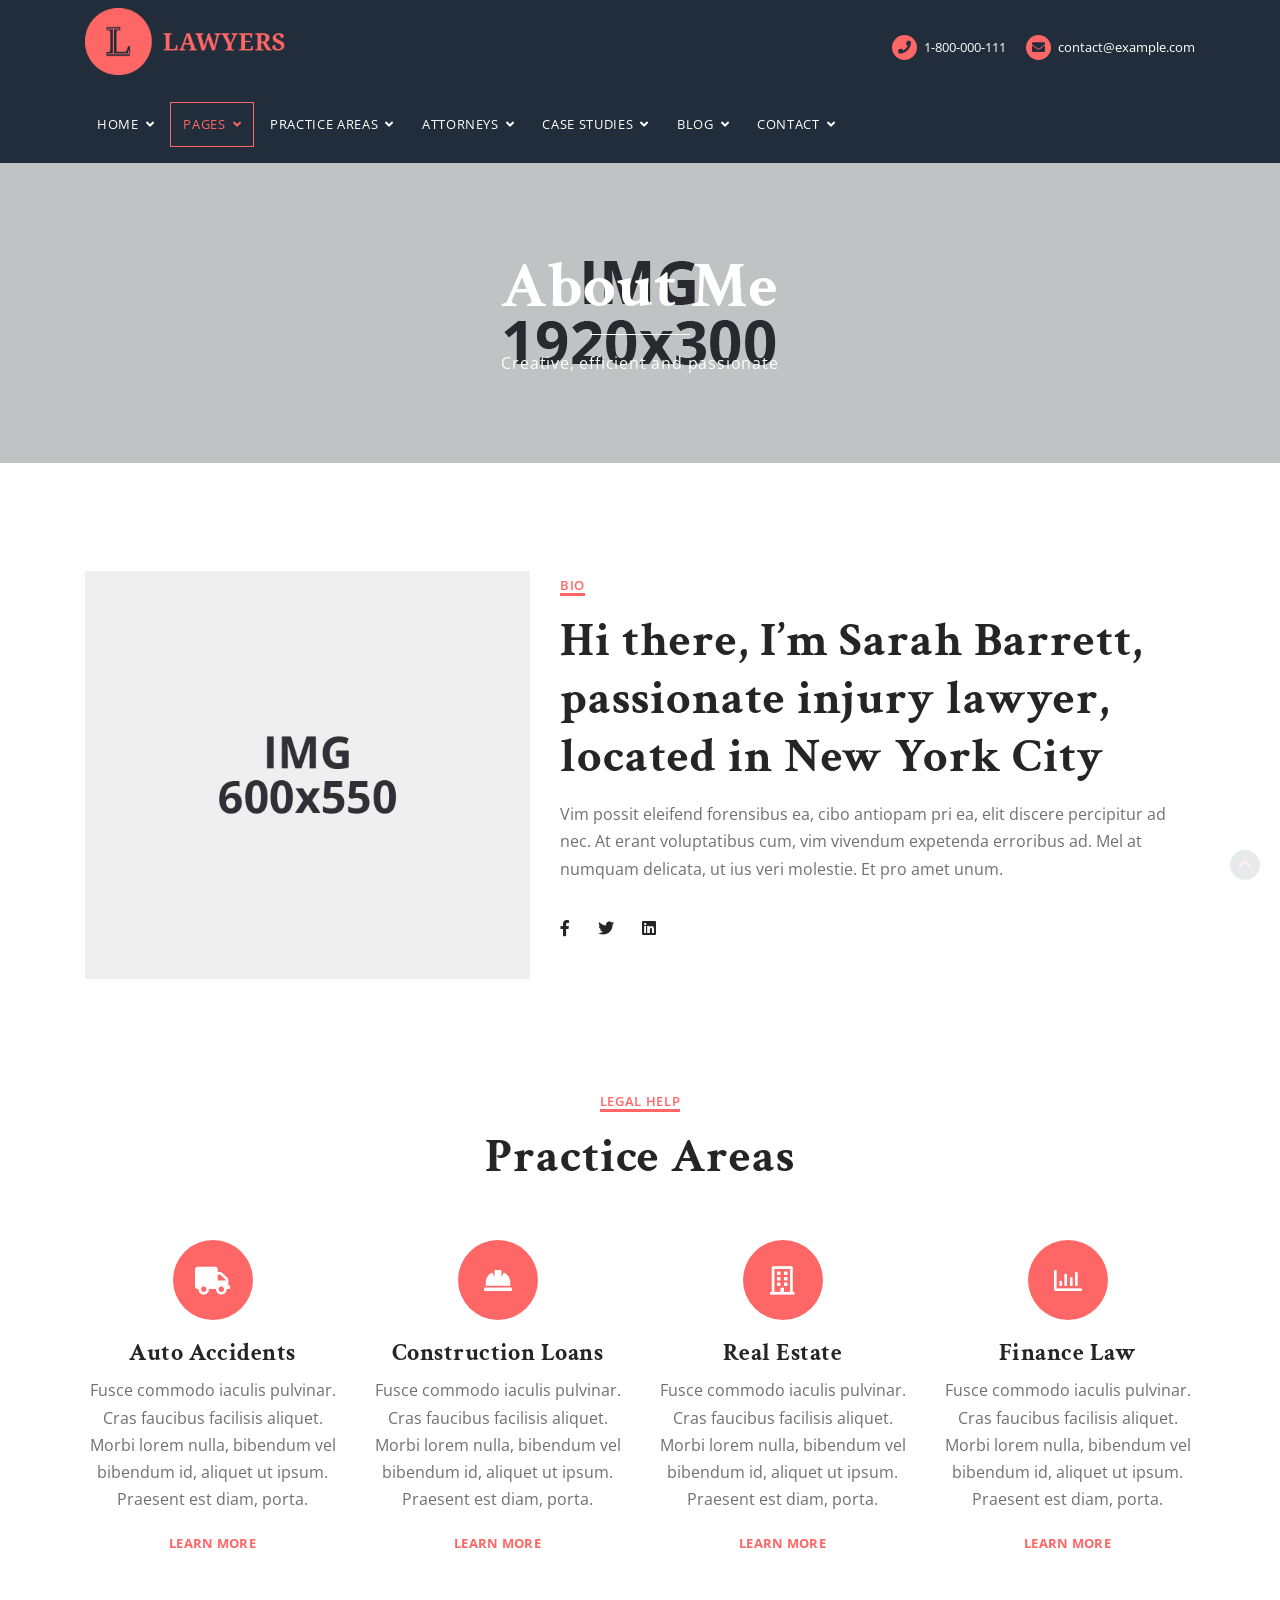
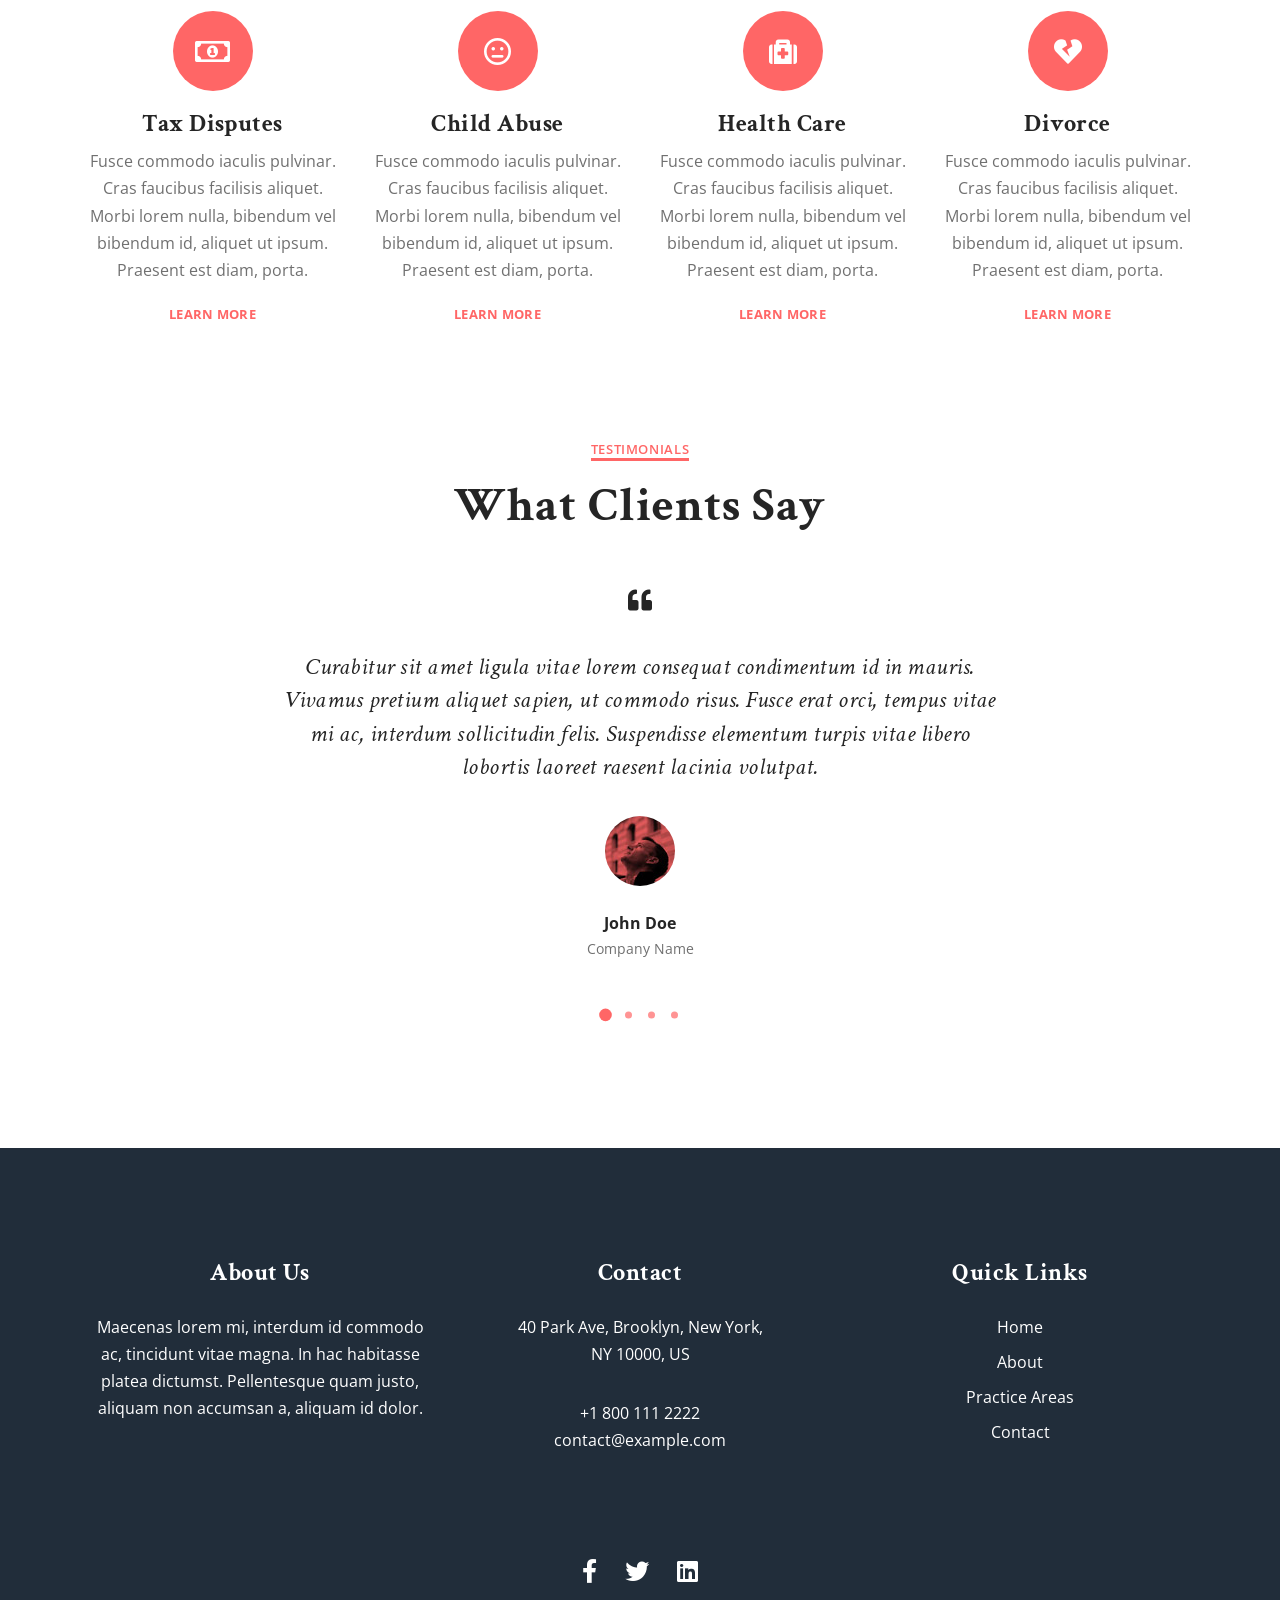
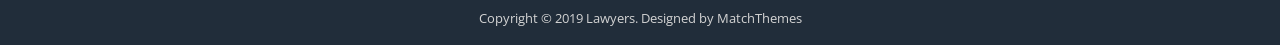
==== about-me.html @ a46d004a "first commit" ====
<!DOCTYPE html>
<html lang="en-US">
	<head>
		
		<meta charset="utf-8">
		<title>About Me - Lawyers Attorneys Business HTML Template</title>
		<meta name="viewport" content="width=device-width, initial-scale=1.0">
		<meta name="robots" content="noodp"/>
		<link href='https://fonts.googleapis.com/css?family=Open+Sans:400,400i,600,700,700i%7CCrimson+Text:400,400i,700,700i' rel='stylesheet' type='text/css'>
		<!-- Bootstrap CSS -->
		<link rel='stylesheet' id='bootstrap-css'  href='css/bootstrap/css/bootstrap.css' type='text/css' media='all' />
		<!-- Font Awesome Icons CSS -->
		<link rel='stylesheet' id='font-awesome'  href='css/fontawesome/css/all.min.css' type='text/css' media='all' />
		<!-- Owl Carousel -->
		<link rel='stylesheet' id='owl-carousel'  href='js/owl-carousel/owl.carousel.css' type='text/css' media='all' />
		<!-- Main CSS File -->
		<link rel='stylesheet' id='lawyers-style-css'  href='style.css' type='text/css' media='all' />
		<!-- favicons -->
		<link rel="icon" href="images/icons/favicon-32x32.png" sizes="32x32" />
		<link rel="icon" href="images/icons/favicon-192x192.png" sizes="192x192" />
		<link rel="apple-touch-icon-precomposed" href="images/icons/favicon-180x180.png" />
	</head>
	<body>
		<div class="menu-mask"></div>
		<!-- MOBILE MENU HOLDER -->
		<div class="mobile-menu-holder">
			<div class="modal-menu-container">
				<div class="exit-mobile"> <span class="icon-bar1"></span> <span class="icon-bar2"></span></div>
				<ul class="menu-mobile">
					<li class="menu-item menu-item-has-children">
						<a href="index.html" >Home</a>
						<ul class="sub-menu">
							<li class="menu-item"><a href="index.html" >Home 1</a></li>
							<li class="menu-item"><a href="home-2.html">Home 2</a></li>
							<li class="menu-item"><a href="home-3.html">Home 3</a></li>
							<li class="menu-item"><a href="home-4.html">Home 4</a></li>
							<li class="menu-item"><a href="home-video.html">Home Video</a></li>
							<li class="menu-item"><a href="top-header-2.html">Top Header 2</a></li>
							<li class="menu-item"><a href="top-header-3.html">Top Header 3</a></li>
						</ul>
					</li>
					<li class="menu-item menu-item-has-children current-menu-item">
						<a href="#">Pages</a>
						<ul class="sub-menu">
							<li class="menu-item current-menu-item"><a href="about-me.html">About Me</a></li>
							<li class="menu-item"><a href="about-us.html">About Us</a></li>
							<li class="menu-item"><a href="about-us-2.html">About Us 2</a></li>
							<li class="menu-item"><a href="pricing.html">Pricing</a></li>
							<li class="menu-item"><a href="gallery-1.html">Gallery</a></li>
							<li class="menu-item"><a href="faq.html">FAQ</a></li>
							<li class="menu-item"><a href="testimonials.html">Testimonials</a></li>
						</ul>
					</li>
					<li class="menu-item menu-item-has-children">
						<a href="practice-areas.html">Practice Areas</a>
						<ul class="sub-menu">
							<li class="menu-item menu-item-has-children">
								<a href="practice-areas.html">Practice v1</a>
								<ul class="sub-menu">
									<li class="menu-item"><a href="practice-areas-2-cols.html">Practice v1 2 Cols</a></li>
									<li class="menu-item"><a href="practice-areas-3-cols.html">Practice v1 3 Cols</a></li>
									<li class="menu-item"><a href="practice-areas.html">Practice v1 4 Cols</a></li>
								</ul>
							</li>
							<li class="menu-item menu-item-has-children">
								<a href="practice-areas-v2-3-cols.html">Practice v2</a>
								<ul class="sub-menu">
									<li class="menu-item"><a href="practice-areas-v2-3-cols.html">Practice v2 3 Cols</a></li>
									<li class="menu-item"><a href="practice-areas-v2-4-cols.html">Practice v2 4 Cols</a></li>
								</ul>
							</li>
							<li class="menu-item menu-item-has-children">
								<a href="practice-image-3-cols.html">Practice Image</a>
								<ul class="sub-menu">
									<li class="menu-item"><a href="practice-image-3-cols.html">Practice Image 3 Cols</a></li>
									<li class="menu-item"><a href="practice-image-4-cols.html">Practice Image 4 Cols</a></li>
								</ul>
							</li>
							<li class="menu-item"><a href="practice-single-page.html">Single Practice</a></li>
						</ul>
					</li>
					<li class="menu-item menu-item-has-children">
						<a href="attorneys.html">Attorneys</a>
						<ul class="sub-menu">
							<li class="menu-item"><a href="attorneys-2-cols.html">Attorneys 2 Cols</a></li>
							<li class="menu-item"><a href="attorneys.html">Attorneys 3 Cols</a></li>
							<li class="menu-item"><a href="attorneys-4-cols.html">Attorneys 4 Cols</a></li>
							<li class="menu-item"><a href="attorneys-single-page.html">Single Attorney</a></li>
						</ul>
					</li>
					<li class="menu-item menu-item-has-children">
						<a href="case-studies.html">Case Studies</a>
						<ul class="sub-menu">
							<li class="menu-item"><a href="case-studies-2-cols.html">Case Studies 2 Cols</a></li>
							<li class="menu-item"><a href="case-studies-3-cols.html">Case Studies 3 Cols</a></li>
							<li class="menu-item"><a href="case-studies.html">Case Studies 4 Cols</a></li>
							<li class="menu-item"><a href="cases-single-page.html">Single Case</a></li>
						</ul>
					</li>
					<li class="menu-item menu-item-has-children">
						<a href="blog.html">Blog</a>
						<ul class="sub-menu">
							<li class="menu-item"><a href="blog-list.html">Blog List</a></li>
							<li class="menu-item"><a href="blog-classic.html">Blog Classic</a></li>
							<li class="menu-item"><a href="blog.html">Blog Grid 2 Cols</a></li>
							<li class="menu-item"><a href="blog-grid-3-cols.html">Blog Grid 3 Cols</a></li>
							<li class="menu-item"><a href="blog-full-width.html">Blog Full Width</a></li>
							<li class="menu-item"><a href="blog-single-post.html">Blog Single Post</a></li>
						</ul>
					</li>
					<li class="menu-item menu-item-has-children">
						<a href="contact.html">Contact</a>
						<ul class="sub-menu">
							<li class="menu-item"><a href="contact.html">Contact 1</a></li>
							<li class="menu-item"><a href="contact-2.html">Contact 2</a></li>
							<li class="menu-item"><a href="contact-3.html">Contact 3</a></li>
						</ul>
					</li>
				</ul>
			</div>
			<div class="menu-contact">
				<ul>
					<li><i class="fa fa-map-marker"></i><span>40 Park Ave, Brooklyn, New York</span></li>
					<li><i class="fa fa-mobile"></i><span>1-800-111-2222</span></li>
					<li><i class="fa fa-envelope"></i><span>contact@example.com</span></li>
				</ul>
				<ul class="social-media">
					<li><a class="social-facebook" href="#" target="_blank"><i class="fab fa-facebook-f"></i></a></li>
					<li><a class="social-twitter" href="#" target="_blank"><i class="fab fa-twitter"></i></a></li>
					<li><a class="social-linkedin" href="#" target="_blank"><i class="fab fa-linkedin"></i></a></li>
				</ul>
			</div>
		</div>
		<!-- /MOBILE MENU HOLDER -->
		<!-- HEADER -->
		<header id="header-bar" class="header-1">
			<div class="container">
				<div class="header-wrap header-wrap1">
					<div class="logo logo-1"><a href="index.html"><img class="img-fluid" src="images/logo.png" alt="Lawyers"></a></div>
					<div class="header-contact">
						<div class="header-info"><span class="info-circle"><i class="fa fa-phone"></i></span> 1-800-000-111</div>
						<div class="header-info"><span class="info-circle"><i class="fa fa-envelope"></i></span> contact@example.com</div>
					</div>
					<div class="nav-button-holder"> <button type="button" class="nav-button"> <span class="icon-bar"></span> </button></div>
				</div>
				<div class="nav-holder nav-holder-1">
					<ul class="menu-nav  menu-nav-1">
						<li class="menu-item menu-item-has-children">
							<a href="index.html" >Home</a>
							<ul class="sub-menu">
								<li class="menu-item"><a href="index.html" >Home 1</a></li>
								<li class="menu-item"><a href="home-2.html">Home 2</a></li>
								<li class="menu-item"><a href="home-3.html">Home 3</a></li>
								<li class="menu-item"><a href="home-4.html">Home 4</a></li>
								<li class="menu-item"><a href="home-video.html">Home Video</a></li>
								<li class="menu-item"><a href="top-header-2.html">Top Header 2</a></li>
								<li class="menu-item"><a href="top-header-3.html">Top Header 3</a></li>
							</ul>
						</li>
						<li class="menu-item menu-item-has-children current-menu-item">
							<a href="#">Pages</a>
							<ul class="sub-menu">
								<li class="menu-item current-menu-item"><a href="about-me.html">About Me</a></li>
								<li class="menu-item"><a href="about-us.html">About Us</a></li>
								<li class="menu-item"><a href="about-us-2.html">About Us 2</a></li>
								<li class="menu-item"><a href="pricing.html">Pricing</a></li>
								<li class="menu-item"><a href="gallery-1.html">Gallery</a></li>
								<li class="menu-item"><a href="faq.html">FAQ</a></li>
								<li class="menu-item"><a href="testimonials.html">Testimonials</a></li>
							</ul>
						</li>
						<li class="menu-item menu-item-has-children">
							<a href="practice-areas.html">Practice Areas</a>
							<ul class="sub-menu">
								<li class="menu-item menu-item-has-children">
									<a href="practice-areas.html">Practice v1</a>
									<ul class="sub-menu">
										<li class="menu-item"><a href="practice-areas-2-cols.html">Practice v1 2 Cols</a></li>
										<li class="menu-item"><a href="practice-areas-3-cols.html">Practice v1 3 Cols</a></li>
										<li class="menu-item"><a href="practice-areas.html">Practice v1 4 Cols</a></li>
									</ul>
								</li>
								<li class="menu-item menu-item-has-children">
									<a href="practice-areas-v2-3-cols.html">Practice v2</a>
									<ul class="sub-menu">
										<li class="menu-item"><a href="practice-areas-v2-3-cols.html">Practice v2 3 Cols</a></li>
										<li class="menu-item"><a href="practice-areas-v2-4-cols.html">Practice v2 4 Cols</a></li>
									</ul>
								</li>
								<li class="menu-item menu-item-has-children">
									<a href="practice-image-3-cols.html">Practice Image</a>
									<ul class="sub-menu">
										<li class="menu-item"><a href="practice-image-3-cols.html">Practice Image 3 Cols</a></li>
										<li class="menu-item"><a href="practice-image-4-cols.html">Practice Image 4 Cols</a></li>
									</ul>
								</li>
								<li class="menu-item"><a href="practice-single-page.html">Single Practice</a></li>
							</ul>
						</li>
						<li class="menu-item menu-item-has-children">
							<a href="attorneys.html">Attorneys</a>
							<ul class="sub-menu">
								<li class="menu-item"><a href="attorneys-2-cols.html">Attorneys 2 Cols</a></li>
								<li class="menu-item"><a href="attorneys.html">Attorneys 3 Cols</a></li>
								<li class="menu-item"><a href="attorneys-4-cols.html">Attorneys 4 Cols</a></li>
								<li class="menu-item"><a href="attorneys-single-page.html">Single Attorney</a></li>
							</ul>
						</li>
						<li class="menu-item menu-item-has-children">
							<a href="case-studies.html">Case Studies</a>
							<ul class="sub-menu">
								<li class="menu-item"><a href="case-studies-2-cols.html">Case Studies 2 Cols</a></li>
								<li class="menu-item"><a href="case-studies-3-cols.html">Case Studies 3 Cols</a></li>
								<li class="menu-item"><a href="case-studies.html">Case Studies 4 Cols</a></li>
								<li class="menu-item"><a href="cases-single-page.html">Single Case</a></li>
							</ul>
						</li>
						<li class="menu-item menu-item-has-children">
							<a href="blog.html">Blog</a>
							<ul class="sub-menu">
								<li class="menu-item"><a href="blog-list.html">Blog List</a></li>
								<li class="menu-item"><a href="blog-classic.html">Blog Classic</a></li>
								<li class="menu-item"><a href="blog.html">Blog Grid 2 Cols</a></li>
								<li class="menu-item"><a href="blog-grid-3-cols.html">Blog Grid 3 Cols</a></li>
								<li class="menu-item"><a href="blog-full-width.html">Blog Full Width</a></li>
								<li class="menu-item"><a href="blog-single-post.html">Blog Single Post</a></li>
							</ul>
						</li>
						<li class="menu-item menu-item-has-children">
							<a href="contact.html">Contact</a>
							<ul class="sub-menu">
								<li class="menu-item"><a href="contact.html">Contact 1</a></li>
								<li class="menu-item"><a href="contact-2.html">Contact 2</a></li>
								<li class="menu-item"><a href="contact-3.html">Contact 3</a></li>
							</ul>
						</li>
					</ul>
				</div>
			</div>
		</header>
		<!-- /HEADER -->
		<!-- TOP IMAGE -->
			<div class="page-head " style="background-image:url('images/top-bkgs/about.jpg');"><div class="inner-desc"><div class="container"><h1 class="page-title">About Me</h1> <span class="post-subtitle page-subtitle"> Creative, efficient and passionate</span></div></div></div>
		<!-- /TOP IMAGE -->
		<!-- PAGE CONTENT -->
		<div class="page-holder custom-page-template page-full fullscreen-page clearfix">
			<!-- SECTION 1-->
		<section class="section-holder">
			<div class="container">
				<div class="row">
					<div class="col-lg-5 margin-bm54">
						<img class="img-fluid" src="images/team/team-4.jpg" alt="">
					</div>
					<div class="col-lg-7">
						<span class="heading-subtitle">Bio</span>
						<h2 class="section-heading-title margin-b16">Hi there, I’m Sarah Barrett, passionate injury lawyer, located in New York City</h2>
						<p>Vim possit eleifend forensibus ea, cibo antiopam pri ea, elit discere percipitur ad nec. At erant voluptatibus cum, vim vivendum expetenda erroribus ad. Mel at numquam delicata, ut ius veri molestie. Et pro amet unum.</p>
						
						<ul class="about-social">
						<li><a class="social-facebook" href="#" target="_blank"><i class="fab fa-facebook-f"></i></a></li>
						<li><a class="social-twitter" href="#" target="_blank"><i class="fab fa-twitter"></i></a></li>
						<li><a class="social-linkedin" href="#" target="_blank"><i class="fab fa-linkedin"></i></a></li>
					</ul>
						
					</div>
				</div>
				<!-- /row -->
			</div>
			<!-- /container -->	
		</section>
		<!-- /SECTION 1-->	
		
		<!-- SECTION 2-->
		<section class="section-holder">
			<div class="container">
				<div class="row">
					<div class="col-lg-8 offset-lg-2 alignc">
						<span class="heading-subtitle">Legal Help</span>
						<h2 class="section-heading-title">Practice Areas</h2>
					</div>
				</div>
				<!-- /row -->
				<div class="row practice-items-holder-v2">
					<div class="col-lg-3 col-md-6">
						<div class="practice-item-v2">
							<a href="practice-single-page.html">
								<div class="practice-circle"><i class="fas fa-truck"></i></div>
							</a>
							<h5 class="practice-title-v2"><a href="practice-single-page.html">Auto Accidents</a></h5>
							<div class="practice-excerpt">Fusce commodo iaculis pulvinar. Cras faucibus facilisis aliquet. Morbi lorem nulla, bibendum vel bibendum id, aliquet ut ipsum. Praesent est diam, porta.</div>
							<a class="read-more" href="practice-single-page.html">Learn More</a>
						</div>
					</div>
					<div class="col-lg-3 col-md-6">
						<div class="practice-item-v2">
							<a href="practice-single-page.html">
								<div class="practice-circle"><i class="fas fa-hard-hat"></i></div>
							</a>
							<h5 class="practice-title-v2"><a href="practice-single-page.html">Construction Loans</a></h5>
							<div class="practice-excerpt">Fusce commodo iaculis pulvinar. Cras faucibus facilisis aliquet. Morbi lorem nulla, bibendum vel bibendum id, aliquet ut ipsum. Praesent est diam, porta.</div>
							<a class="read-more" href="practice-single-page.html">Learn More</a>
						</div>
					</div>
					<div class="col-lg-3 col-md-6">
						<div class="practice-item-v2">
							<a href="practice-single-page.html">
								<div class="practice-circle"><i class="far fa-building"></i></div>
							</a>
							<h5 class="practice-title-v2"><a href="practice-single-page.html">Real Estate</a></h5>
							<div class="practice-excerpt">Fusce commodo iaculis pulvinar. Cras faucibus facilisis aliquet. Morbi lorem nulla, bibendum vel bibendum id, aliquet ut ipsum. Praesent est diam, porta.</div>
							<a class="read-more" href="practice-single-page.html">Learn More</a>
						</div>
					</div>
					<div class="col-lg-3 col-md-6">
						<div class="practice-item-v2">
							<a href="practice-single-page.html">
								<div class="practice-circle"><i class="far fa-chart-bar"></i></div>
							</a>
							<h5 class="practice-title-v2"><a href="practice-single-page.html">Finance Law</a></h5>
							<div class="practice-excerpt">Fusce commodo iaculis pulvinar. Cras faucibus facilisis aliquet. Morbi lorem nulla, bibendum vel bibendum id, aliquet ut ipsum. Praesent est diam, porta.</div>
							<a class="read-more" href="practice-single-page.html">Learn More</a>
						</div>
					</div>
					<div class="col-lg-3 col-md-6">
						<div class="practice-item-v2">
							<a href="practice-single-page.html">
								<div class="practice-circle"><i class="far fa-money-bill-alt"></i></div>
							</a>
							<h5 class="practice-title-v2"><a href="practice-single-page.html">Tax Disputes</a></h5>
							<div class="practice-excerpt">Fusce commodo iaculis pulvinar. Cras faucibus facilisis aliquet. Morbi lorem nulla, bibendum vel bibendum id, aliquet ut ipsum. Praesent est diam, porta.</div>
							<a class="read-more" href="practice-single-page.html">Learn More</a>
						</div>
					</div>
					<div class="col-lg-3 col-md-6">
						<div class="practice-item-v2">
							<a href="practice-single-page.html">
								<div class="practice-circle"><i class="far fa-meh"></i></div>
							</a>
							<h5 class="practice-title-v2"><a href="practice-single-page.html">Child Abuse</a></h5>
							<div class="practice-excerpt">Fusce commodo iaculis pulvinar. Cras faucibus facilisis aliquet. Morbi lorem nulla, bibendum vel bibendum id, aliquet ut ipsum. Praesent est diam, porta.</div>
							<a class="read-more" href="practice-single-page.html">Learn More</a>
						</div>
					</div>
					<div class="col-lg-3 col-md-6">
						<div class="practice-item-v2">
							<a href="practice-single-page.html">
								<div class="practice-circle"><i class="fas fa-medkit"></i></div>
							</a>
							<h5 class="practice-title-v2"><a href="practice-single-page.html">Health Care</a></h5>
							<div class="practice-excerpt">Fusce commodo iaculis pulvinar. Cras faucibus facilisis aliquet. Morbi lorem nulla, bibendum vel bibendum id, aliquet ut ipsum. Praesent est diam, porta.</div>
							<a class="read-more" href="practice-single-page.html">Learn More</a>
						</div>
					</div>
					<div class="col-lg-3 col-md-6">
						<div class="practice-item-v2">
							<a href="practice-single-page.html">
								<div class="practice-circle"><i class="fas fa-heart-broken"></i></div>
							</a>
							<h5 class="practice-title-v2"><a href="practice-single-page.html">Divorce</a></h5>
							<div class="practice-excerpt">Fusce commodo iaculis pulvinar. Cras faucibus facilisis aliquet. Morbi lorem nulla, bibendum vel bibendum id, aliquet ut ipsum. Praesent est diam, porta.</div>
							<a class="read-more" href="practice-single-page.html">Learn More</a>
						</div>
					</div>
					
				</div>
				<!-- /row -->
			</div>
			<!-- /container -->	
		</section>
		<!-- /SECTION 2-->
		
		<!-- SECTION 3-->
		<section class="section-holder">
			<div class="container">
				<div class="row">
					<div class="col-lg-8 offset-lg-2 alignc">
						<span class="heading-subtitle">Testimonials</span>
						<h2 class="section-heading-title">What Clients Say</h2>
					</div>
				</div>
				<!-- /row -->
				
				<div class="row">
					<div class="col-lg-8 offset-lg-2">
						<div class="testimonials-container">
							<div class="owl-carousel owl-theme testimonials-slider">
								<div class="testimonial-item">
									<div class="testimonial-desc">
										<i class="fas fa-quote-left"></i>
										<h5>Curabitur sit amet ligula vitae lorem consequat condimentum id in mauris. Vivamus pretium aliquet sapien, ut commodo risus. Fusce erat orci, tempus vitae mi ac, interdum sollicitudin felis. Suspendisse elementum turpis vitae libero lobortis laoreet raesent lacinia volutpat.</h5>
									</div>
									<div class="testimonial-client"> <img src="images/testimonials/client-1.jpg" alt=""></div>
									<div class="client-name">John Doe</div>
									<div class="client-company">Company Name</div>
								</div>
								<div class="testimonial-item">
									<div class="testimonial-desc">
										<i class="fas fa-quote-left"></i>
										<h5>Sed sodales, odio eget adipiscing mattis, sapien purus dapibus felis, sit amet mollis velit dolor eu lorem. Vivamus condimentum nunc a quam lobortis tempus. Integer porttitor, elit vestibulum facilisis accumsan, tortor nisl volutpat sem, ac laoreet ligula metus ut felis.</h5>
									</div>
									<div class="testimonial-client"> <img src="images/testimonials/client-2.jpg" alt=""></div>
									<div class="client-name">Giulia Doe</div>
									<div class="client-company">Company Name</div>
								</div>
								<div class="testimonial-item">
									<div class="testimonial-desc">
										<i class="fas fa-quote-left"></i>
										<h5>Cras eu nibh non dui mattis pretium id vitae erat. Quisque justo nisi, malesuada eget lorem ac, posuere dictum justo. Vestibulum vitae scelerisque ante. Duis at mi vel odio fermentum accumsan at nec massa. Donec id velit porta, mattis lorem vitae, convallis nunc.</h5>
									</div>
									<div class="testimonial-client"> <img src="images/testimonials/client-3.jpg" alt=""></div>
									<div class="client-name">Paul Doe</div>
									<div class="client-company">Company Name</div>
								</div>
								<div class="testimonial-item">
									<div class="testimonial-desc">
										<i class="fas fa-quote-left"></i>
										<h5>Proin at venenatis dui. Morbi posuere ullamcorper libero in posuere. Proin quis est consectetur, varius diam ut, fringilla orci. Nunc ac lacus id ligula egestas ultricies nec id odio. Maecenas lectus mauris, ultricies ac aliquet at, fermentum eget leo.</h5>
									</div>
									<div class="testimonial-client"> <img src="images/testimonials/client-4.jpg" alt=""></div>
									<div class="client-name">Mary Doe</div>
									<div class="client-company">Company Name</div>
								</div>
							</div>
						</div>
						<!-- /testimonials-container -->
					</div>
				</div>
			</div>
			<!-- /container -->
		</section>
		<!-- /SECTION 3-->
		</div>
		<!-- /PAGE CONTENT -->
		<!-- FOOTER -->
		<footer id="footer-var2">
			<div id="footer-content">
				<div class="container">
					<div class="row">
						<div class="col-lg-4">
							<div class="foo-block">
								<h5 class="widgettitle">About Us</h5>
								<div class="textwidget">
									<div class="textwidget">
										<p>Maecenas lorem mi, interdum id commodo ac, tincidunt vitae magna. In hac habitasse platea dictumst. Pellentesque quam justo, aliquam non accumsan a, aliquam id dolor.</p>
									</div>
								</div>
							</div>
						</div>
						<div class="col-lg-4">
							<div class="foo-block">
								<h5 class="widgettitle">Contact</h5>
								<div class="textwidget">
									<div class="textwidget">
										<p>40 Park Ave, Brooklyn, New York,<br> NY 10000, US</p>
										<p>+1 800 111 2222<br> contact@example.com</p>
									</div>
								</div>
							</div>
						</div>
						<div class="col-lg-4">
							<div class="foo-block">
								<h5 class="widgettitle">Quick Links</h5>
								<div class="textwidget custom-html-widget">
									<ul>
										<li> <a href="#">Home</a></li>
										<li><a href="#">About</a></li>
										<li><a href="#">Practice Areas</a></li>
										<li><a href="#">Contact</a></li>
									</ul>
								</div>
							</div>
						</div>
					</div>
					<ul class="footer-social alignc">
						<li><a class="social-facebook" href="#" target="_blank"><i class="fab fa-facebook-f"></i></a></li>
						<li><a class="social-twitter" href="#" target="_blank"><i class="fab fa-twitter"></i></a></li>
						<li><a class="social-linkedin" href="#" target="_blank"><i class="fab fa-linkedin"></i></a></li>
					</ul>
					<div class="foo-copyright alignc">Copyright &copy; 2019 Lawyers. Designed by MatchThemes</div>
				</div>
			</div>
		</footer>
		<!-- /FOOTER -->
		<div class="scrollup"> <a class="scrolltop" href="#"> <i class="fa fa-chevron-up"></i> </a></div>
		<!-- JS --> 
		<script src='js/jquery.js'></script>
		<script src='js/jquery-migrate.min.js'></script>
		<script src='css/bootstrap/js/popper.js'></script>
		<script src='css/bootstrap/js/bootstrap.js'></script>
		<script src='js/easing.js'></script>
		<script src='js/fitvids.js'></script>
		<script src='js/owl-carousel/owl.carousel.js'></script>
		<script src='js/isotope.js'></script>
		<script src='js/jquery.magnific-popup.min.js'></script>
		<!-- MAIN JS -->
		<script src='js/init.js'></script>
		<!-- CONTAT FORM JS -->
		<script src='js/jquery.form.min.js'></script>
		<script src='js/contactform.js'></script>
	</body>
</html>
---- style.css ----
/*
Template: Lawyers
Version: 3.0.0
Author https://matchthemes.com
*/


/*************************************
1. MAIN STYLE
1.1 COLORS
2. HEADER
3. PAGES
3.1 HOME
3.2 ABOUT
3.3 LAWYERS
3.4 CASE RESULTS
3.5 BLOG
3.6 CONTACT
3.7 GALLERY
3.8 OTHER
4. FOOTER
************************************/


/*************************************
1. MAIN STYLE
************************************/


/* RESET STYLES */

*,
html,
body,
div,
dl,
dt,
dd,
ul,
ol,
li,
h1,
h2,
h3,
h4,
h5,
h6,
pre,
form,
label,
fieldset,
input,
p,
blockquote,
th,
td {
	margin: 0;
	padding: 0;
}

table {
	border-collapse: collapse;
	border-spacing: 0;
}

fieldset,
img {
	border: 0;
}

address,
caption,
cite,
code,
dfn,
em,
strong,
th,
var {
	font-style: normal;
	font-weight: normal
}

caption,
th {
	text-align: left
}

h1,
h2,
h3,
h4,
h5,
h6 {
	font-weight: normal;
}

q:before,
q:after {
	content: '';
}

strong {
	font-weight: bold;
}

em {
	font-style: italic;
}

.italic {
	font-style: italic;
}

.no-margin {
	margin: 0px !important;
}

.no-bottom {
	margin-bottom: 0px;
}

.no-padding {
	padding: 0px;
}


a:active,
a:focus {
	outline: none;
	text-decoration: none;
}

a,
.pcolor {
	text-decoration: none;
	color: #ff6666;
}

a:hover {
	text-decoration: underline;
}

.wp-caption {
	max-width: 100%;
	margin-bottom: 24px;
}

.sticky {
	position: relative;
}

.wp-caption-text,
.gallery-caption {
	color: #999999;
	font-size: 12px;
	text-align: center;
	margin-top: 24px;
	font-style: italic;
	font-weight: 300;
}

.gallery-columns-6 .gallery-caption,
.gallery-columns-7 .gallery-caption,
.gallery-columns-8 .gallery-caption,
.gallery-columns-9 .gallery-caption {
	display: none;
}

.bypostauthor .comment-body {
	margin-bottom: 48px;
}

.screen-reader-text {
	clip: rect(1px, 1px, 1px, 1px);
	height: 1px;
	overflow: hidden;
	position: absolute !important;
	width: 1px;
	word-wrap: normal !important;
}

.screen-reader-text:hover,
.screen-reader-text:active,
.screen-reader-text:focus {
	display: block;
	top: 5px;
	left: 5px;
	width: auto;
	height: auto;
	padding: 1em 1.5em;
	font-size: 0.8em;
	line-height: normal;
	color: #21759b;
	background-color: #f1f1f1;
	border-radius: 3px;
	box-shadow: 0 0 2px 2px rgba(0, 0, 0, 0.6);
	clip: auto !important;
	text-decoration: none;
	z-index: 100000;
	/* Above WP toolbar */
}

.alignright {
	float: right;
	margin: 3px 0 0 10px;
}

.alignleft {
	float: left;
	margin: 3px 10px 0 0;
}

.aligncenter {
	text-align: center;
	margin: 24px auto;
}

hr {
	margin-top: 24px;
	margin-bottom: 24px;
	border: 0;
	border-top: 1px solid #eee;
}

pre {
	margin-bottom: 24px;
	overflow: auto;
	padding: 10px;
	white-space: pre-wrap;
}

pre,
code {
	background: #f0f0f0;
	color: #333;
	font-family: "Courier New", Courier, monospace;
	padding: 10px;
	border: none;
	border-radius: 0;
}

article,
aside,
figure,
footer,
header,
hgroup,
nav,
section {
	display: block;
}

* {
	-webkit-box-sizing: border-box;
	/* Safari/Chrome, other WebKit */
	-moz-box-sizing: border-box;
	/* Firefox, other Gecko */
	box-sizing: border-box;
	/* Opera/IE 8+ */
}

html {
	-webkit-font-smoothing: antialiased;
}

body {
	line-height: 1.7;
	-webkit-font-smoothing: antialiased;
	-webkit-text-size-adjust: 100%;
	overflow-x: hidden;
	word-break: break-word;
	font-family: Open Sans;
	font-size: 16px;
	color: #707070;
}

p {
	margin: 0 0 32px 0;
}

div p:last-child {
	margin-bottom: 0;
}

h1,
h2,
h3,
h4,
h5,
h6 {
	font-weight: 700;
	line-height: 1.4em;
	letter-spacing: 0.02em;
}

h1,
h2,
h3,
h4,
h5,
h6,
.logo,
blockquote {
	font-family: Crimson Text;
}

h1 {
	font-size: 54px;
	line-height: 1.2em;
}

h2 {
	font-size: 48px;
	line-height: 1.2em;
}

h3 {
	font-size: 36px;
}

h4 {
	font-size: 32px;
}

h5 {
	font-size: 24px;
}

h6 {
	font-size: 16px;
}

ul,
ol {
	margin: 0 0 16px 24px;
}

.post-content h1,
.post-content h2,
.post-content h3,
.post-content h4,
.post-content h5,
.post-content h6,
.elementor-text-editor h1,
.elementor-text-editor h2,
.elementor-text-editor h3,
.elementor-text-editor h4,
.elementor-text-editor h5,
.elementor-text-editor h6 {
	margin-top: 42px;
	margin-bottom: 16px;
}

.elementor-text-editor h1:first-child,
.elementor-text-editor h2:first-child,
.elementor-text-editor h3:first-child,
.elementor-text-editor h4:first-child,
.elementor-text-editor h5:first-child,
.elementor-text-editor h6:first-child {
	margin-top: 0;
}

blockquote {
	font-size: 24px;
	line-height: 1.6em;
	text-align: center;
	font-style: italic;
	position: relative;
	border: none;
	margin: 36px 0;
	padding: 0 42px;
}

blockquote:before {
	display: block;
	font-family: "Font Awesome 5 Free";
	content: "\f10d";
	line-height: 1;
	font-size: 24px;
	font-style: normal;
	font-weight: 700;
	position: absolute;
	left: 0;
	top: 0px;
}

blockquote cite {
	color: #999999;
	font-size: 12px;
	font-style: normal;
	font-weight: 300;
	text-transform: uppercase;
}

blockquote cite {
	line-height: 1;
	margin-top: 16px;
}

.list-items {
	margin: 0;
	margin-bottom: 32px;
	list-style: none;
}

.list-items li {
	margin-bottom: 5px;
}

.list-items li:last-child,
.widget_categories ul li:last-child,
.widget_archive ul li:last-child,
.widget_recent_entries ul li:last-child {
	margin-bottom: 0px;
}

.list-items li:before {
	font-family: "Font Awesome 5 Free";
	content: "\f105";
	display: inline-block;
	padding-right: 8px;
	color: #ff6666;
	font-weight: 700;
	vertical-align: middle;
}

.widget_categories ul li,
.widget_archive ul li,
.widget_recent_entries ul li,
.widget_pages li,
.widget_meta li,
.widget_nav_menu li {
	margin-bottom: 8px;
}

.dropcap {
	display: block;
	float: left;
	font-size: 48px;
	line-height: 1;
	padding: 0 10px 0 0;
	text-align: center;
}

.alignc {
	text-align: center;
}

.none {
	display: none;
}


/* tables */

table {
	border: 1px solid #e5e5e5;
	font-size: 18px;
	width: 100%;
	text-align: center;
}

table caption {
	margin-bottom: 24px;
	text-align: center;
}

table th,
table td {
	border-bottom: 1px solid #e5e5e5;
	border-right: 1px solid #e5e5e5;
	padding: 16px 0;
	text-align: center;
}

a,
.btn-white,
.practice-item,
.practice-item .practice-icon,
.circle-icon,
.circle-icon i,
#submit,
#submit-evaluation,
#submit-contact,
.page-numbers,
.scrollup i,
.gallery-mglass,
.elementor-accordion .elementor-tab-title,
.elementor-toggle .elementor-tab-title,
.practice-item-v2 .practice-circle,
.faq-title {
	-webkit-backface-visibility: hidden;
	-webkit-transition: all 0.3s ease-in-out 0s;
	-moz-transition: all 0.3s ease-in-out 0s;
	-o-transition: all 0.3s ease-in-out 0s;
	-ms-transition: all 0.3s ease-in-out 0s;
	transition: all 0.3s ease-in-out 0s;
}


/* PAGES GENERAL */

.page-head {
	display: block;
	overflow: hidden;
	position: relative;
	margin-bottom: 108px;
	width: 100%;
	height: 300px;
	color: #ffffff;
	background-position: center center;
	background-repeat: no-repeat;
	background-size: cover;
}

.page-head:before {
	content: '';
	background: rgba(14, 18, 25, 0.2);
	position: absolute;
	top: 0;
	left: 0;
	bottom: 0;
	right: 0;
}

.topnoimg.page-head:before {
	display: none;
}

.page-head .inner-desc {
	position: absolute;
	z-index: 4;
	width: 100%;
	top: 50%;
	text-align: center;
	-webkit-transform: translateY(-50%);
	-moz-transform: translateY(-50%);
	-ms-transform: translateY(-50%);
	-o-transform: translateY(-50%);
	transform: translateY(-50%);
}

.page-title {
	font-weight: 700;
	letter-spacing: 0.01em;
	position: relative;
	font-size: 64px;
	color: #ffffff;
}

.post-subtitle {
	position: relative;
	display: block;
	padding-top: 16px;
	margin-top: 8px;
	letter-spacing: 0.05em;
}

.post-subtitle:before {
	top: 0px;
	content: "";
	height: 1px;
	left: 50%;
	margin-left: -50px;
	position: absolute;
	width: 100px;
	background: #ffffff;
}

.gal-page-content {
	padding-bottom: 54px;
}


/*************************************
1.1 COLORS
************************************/

pcolor,
.pcolori .elementor-icon,
a,
a:hover,
.intro-big-italic,
.section-title,
.single-subtitle,
.practice-icon,
.circle-icon,
.view-more a:hover,
.lawyer-social li a,
.faq-title a:hover,
.active a,
.blog-title a:hover,
.articles-title a:hover,
.blog-date li i,
.blog-date li a:hover,
.blog-button a,
.widget_categories ul li a:hover,
.widget_archive ul li a:hover,
.widget_recent_entries ul li a:hover,
.widget_categories ul li:before,
.widget_archive ul li:before,
.widget_recent_entries ul li:before,
.widget_tag_cloud a:hover,
.tagcloud a:hover,
.contact-right ul li span,
#submit-evaluation,
#submit-contact,
#submit,
.footer-social li a:hover,
.page-numbers,
.scrollup i,
.social-media li a:hover,
.meta-categ a:hover,
.practice-title-v2 a:hover,
.lawyer-position,
.lawyer-title a:hover,
.heading-subtitle,
.list-items li:before {
	color: #ff6666;
}

.page-head,
.owl-theme .owl-dots .owl-dot span,
.section-title:before,
.practice-item:hover,
.circle-icon:hover,
.view-more a,
.lawyer:after,
.lawyer-social li a:hover,
.about-section:after,
.case:after,
.blog-button a:hover,
.widget_tag_cloud a,
.tagcloud a,
#submit-evaluation:hover,
#submit-contact:hover,
#submit:hover,
.page-numbers:hover,
.current-page,
.current-page:hover,
.info-circle,
.meta-categ a,
.tags-single-page a,
.practice-circle {
	background-color: #ff6666;
}

.practice-item,
.view-more a,
.lawyer-social li a,
.circle-icon,
.blog-button a,
.widget_tag_cloud a,
.tagcloud a,
#submit-evaluation,
#submit-contact,
#submit,
.page-numbers,
.page-numbers:hover,
.page-numbers:hover,
.current-page,
.current-page:hover,
.meta-categ a,
.heading-subtitle {
	border-color: #ff6666;
}

.widget_categories ul li a,
.widget_archive ul li a,
.widget_recent_entries ul li a {
	color: #707070;
}

#header-bar,
.menu-nav ul,
.scrollup i,
.mobile-menu-holder {
	background: #212D3A;
}

.header-info .fa-phone,
.header-info .fa-envelope {
	color: #212D3A;
}

h1,
h2,
h3,
h4,
h5,
h6,
blockquote,
.intro-msg,
.practice-title,
.circle-title,
.small-title,
.lawyer-title,
.testimonial-client strong,
.lawyer-bio h3,
.about-title h3,
.faq-title a,
.case-2col-title,
.case-1col-title,
.blog-title,
.practice-single-page-title,
.blog-title a,
.articles-title a,
.widgettitle,
.single-page-tags,
.comment-author cite,
.comment-author .author a:link,
#contact-form-holder label {
	color: #252525;
}

.menu-nav li a,
.menu-mobile li a {
	color: #ffffff;
}

.menu-nav li a:hover,
.menu-nav li.current-menu-item .sub-menu li a:hover,
.menu-mobile li:hover>a,
.menu-mobile li.current-menu-item>a {
	color: #ff6666;
}

.menu-nav li.current-menu-item>a,
.menu-nav>li.current-menu-ancestor>a {
	color: #ff6666;
	border: 1px solid #ff6666;
}

.menu-nav>li.current-menu-ancestor .sub-menu li.current-menu-ancestor>a,
.sub-menu li.current-menu-item>a {
	color: #ff6666;
	border: none;
}

.slider-caption {
	color: #ffffff;
}

.page-head,
.page-title {
	color: #ffffff;
}

.post-subtitle:before {
	background: #ffffff;
}

#footer-var1,
#footer-var2 {
	background: #212D3A;
	color: #ffffff;
}

.foo-block .widgettitle {
	color: #ffffff;
}

.footer-social li a {
	color: #ffffff;
}


a.btn-white {
	color: #404040;
}


/*************************************
2. HEADER
************************************/

.header-wrap,
.top-info {
	flex-wrap: nowrap;
	display: flex;
	align-items: center;
}

.header-wrap {
	padding-top: 8px;
}

#header-bar {
	color: #fff;
}

.logo {
	font-size: 54px;
	line-height: 1;
	flex: 1 1 auto;
}

.logo img {
	width: 200px;
	vertical-align: baseline;
}

.header-info {
	display: inline-block;
	font-size: 13px;
}

.header-info:first-child {
	margin-right: 16px;
}

.info-circle {
	width: 25px;
	height: 25px;
	line-height: 24px;
	text-align: center;
	border-radius: 99em;
	display: inline-block;
	margin-right: 4px;
}

.top-info {
	padding: 8px 0;
}

.top-info .header-contact {
	flex: 1 1 auto;
}


/*** menu large screens ***/

.menu-nav {
	margin: 16px 0 0 0;
	font-size: 0;
}

.menu-nav li {
	display: inline-block;
	position: relative;
	padding-bottom: 16px;
	margin-right: 4px;
}

.menu-nav li:last-child {
	margin: 0;
}

.menu-nav li a {
	padding: 10px 12px;
	font-size: 13px;
	text-transform: uppercase;
	letter-spacing: 0.05em;
	font-weight: 400;
	display: block;
}

.menu-nav li a:hover,
.menu-nav li.current-menu-item .sub-menu li a:hover {
	background: none;
	text-decoration: none;
}

.menu-nav>li.menu-item-has-children>a:after {
	content: "\f107";
	display: inline-block;
	font-family: "Font Awesome 5 Free";
	margin-left: 7px;
	margin-right: 0;
	font-weight: 700;
}

.sub-menu li.current-menu-item {
	padding-bottom: 0px;
}

.menu-nav ul {
	display: none;
	margin: 0;
	padding: 10px 20px;
	width: 230px;
	position: absolute;
	top: 57px;
	left: -20px;
	z-index: 20;
}

.menu-nav ul li {
	display: block;
	float: none;
	background: none;
	margin: 0;
	padding: 0;
}

.menu-nav ul li a {
	font-size: 15px;
	text-transform: none;
	letter-spacing: 0;
	padding: 5px 12px;
}

.menu-nav ul li a:hover {
	text-decoration: none;
}

.menu-nav li:hover>ul {
	display: block;
}

.menu-nav li.current-menu-item .sub-menu li a {
	border: none;
}

.menu-nav li ul ul {
	left: 100%;
	top: -10px;
}

.navbar-header {
	text-align: center;
}

.menu-nav .edge>ul {
	left: auto;
	right: 0;
}

.menu-nav li ul .edge ul {
	left: auto;
	top: -28px;
	margin: 0;
	right: 100%;
}


/*** end menu large screens ***/


/*** menu mobile ***/

.nav-button-holder {
	display: none;
}

.nav-button {
	background: none;
	border: none;
	cursor: pointer;
	height: 25px;
	margin-bottom: 24px;
}

.icon-bar,
.icon-bar1,
.icon-bar2 {
	display: block;
	height: 2px;
	width: 25px;
	background: #ffffff;
	margin-left: auto;
	margin-right: auto;
	position: relative;
}

.icon-bar1,
.icon-bar2 {
	width: 18px;
	background: #ffffff;
}

.icon-bar:before,
.icon-bar:after {
	background: #ffffff;
	content: "";
	height: 100%;
	left: 4px;
	position: absolute;
	bottom: -6px;
	right: 0;
}

.icon-bar:after {
	bottom: -12px;
	left: 8px;
	top: auto;
}

.nav-button:hover .icon-bar:before,
.nav-button:hover .icon-bar:after {
	left: 0;
}

.icon-bar,
.icon-bar1,
.icon-bar2,
.nav-button .icon-bar:before,
.nav-button .icon-bar:after {
	-webkit-transition: all 0.3s ease 0s;
	-ms-transition: all 0.3s ease 0s;
	transition: all 0.3s ease 0s;
}

.menu-mobile {
	font-size: 0;
	margin: 0 auto;
	margin-left: 0;
	padding-left: 48px;
}

.menu-mobile li {
	font-size: 13px;
	font-weight: 400;
	list-style: none;
	letter-spacing: 0.05em;
	margin-top: 24px;
	margin-bottom: 0;
	text-transform: uppercase;
}

.menu-mobile li a {
	color: #fff;
	display: block;
	line-height: 1.5;
}

.menu-mobile li a:hover,
.menu-mobile li a:focus {
	background: none;
}

.menu-mobile li:hover>a,
.menu-mobile li.current-menu-item>a {
	color: #ff6666;
	text-decoration: none;
}

.menu-mobile>li.menu-item-has-children>a:after {
	content: "\f107";
	display: inline-block;
	font-family: "Font Awesome 5 Free";
	margin-left: 7px;
	margin-right: 0;
	font-size: 13px;
	font-weight: 700;
}

.menu-mobile>li.menu-item-has-children.menu-open>a:after {
	content: "\f106";
}

.menu-mobile ul {
	margin-left: 0;
}

.menu-mobile>li>ul {
	display: none;
}

.menu-mobile>li.menu-open>ul {
	display: block;
	margin-top: 8px;
}

.menu-mobile ul li {
	font-size: 12px;
	margin-top: 16px;
	text-transform: none;
	padding-left: 16px;
	display: block;
	text-transform: uppercase;
}

.menu-contact {
	margin-top: 81px;
	padding-left: 48px;
	font-size: 14px;
	color: #fff;
}

.menu-contact ul {
	list-style: none;
	margin-left: 0;
	margin-bottom: 0;
}

.menu-contact ul:first-child li i {
	font-size: 16px;
	margin-right: 8px;
}

.mobile-phone {
	margin-top: 8px;
}

.menu-contact .social-media {
	margin-top: 24px;
	padding-bottom: 48px;
}

.menu-contact .social-media li a {
	color: #fff;
}


/*** end menu mobile ***/


/***** MODAL WINDOW ******/

body.has-active-menu {
	overflow: hidden;
}

.menu-mask {
	position: fixed;
	z-index: 99;
	top: 0;
	left: 0;
	width: 0;
	height: 0;
	opacity: 0;
}

.menu-mask.is-active {
	width: 100%;
	height: 100%;
	opacity: 0.9;
}

.mobile-menu-holder {
	position: fixed;
	z-index: 1050;
	top: 0;
	right: 0;
	overflow-x: hidden;
	width: 350px;
	height: 100%;
	background: #212D3A;
	opacity: 0;
	padding: 0 30px;
	-webkit-transform: translateX(400px);
	-ms-transform: translateX(400px);
	transform: translateX(400px);
	-webkit-backface-visibility: hidden;
	-webkit-transition: all 0.7s cubic-bezier(0.25, 1, 0.35, 1) 0s;
	-moz-transition: all 0.7s cubic-bezier(0.25, 1, 0.35, 1) 0s;
	-o-transition: all 0.7s cubic-bezier(0.25, 1, 0.35, 1) 0s;
	-ms-transition: all 0.7s cubic-bezier(0.25, 1, 0.35, 1) 0s;
	transition: all 0.7s cubic-bezier(0.25, 1, 0.35, 1) 0s;
}

.mobile-menu-holder.is-active {
	opacity: 1;
	-webkit-transform: translateX(0px);
	-ms-transform: translateX(0px);
	transform: translateX(0px);
}

.modal-menu-container {
	position: relative;
}

.exit-mobile {
	cursor: pointer;
	padding: 7px 1px;
	display: inline-block;
	margin-top: 32px;
}

.icon-bar1 {
	top: 2px;
	-webkit-transform: rotate(45deg);
	-ms-transform: rotate(45deg);
	transform: rotate(45deg);
}

.icon-bar2 {
	-webkit-transform: rotate(-45deg);
	-ms-transform: rotate(-45deg);
	transform: rotate(-45deg);
}


/***** END MODAL WINDOW ******/


/* Header 2 */

.menu-nav-2 {
	margin: 0;
}

.logo-2 {
	padding-bottom: 24px;
}


/* Header 3 */

.header-3 {
	padding: 16px 0;
}

.nav-button-holder-3 {
	display: block;
}

.nav-fixed-top {
	position: fixed;
	top: 0;
	right: 0;
	left: 0;
	z-index: 1030;
	background: #212D3A;
	margin-top: 0;
	-webkit-backface-visibility: hidden;
	-webkit-transition: all .3s cubic-bezier(.25, 1, .35, 1) 0s;
	-moz-transition: all .3s cubic-bezier(.25, 1, .35, 1) 0s;
	-o-transition: all .3s cubic-bezier(.25, 1, .35, 1) 0s;
	-ms-transition: all .3s cubic-bezier(.25, 1, .35, 1) 0s;
	transition: all .3s cubic-bezier(.25, 1, .35, 1) 0s;
}

.nav-fixed-top .header-wrap1,
.nav-fixed-top .top-info {
	display: none;
}

.social-media {
	list-style: none;
	margin: 0;
	font-size: 0;
}

.social-media li {
	display: inline-block;
	font-size: 13px;
	margin-left: 16px;
	margin-bottom: 0;
}

.social-media li a {
	color: #ffffff;
}

.social-media li a:hover {
	color: #ff6666;
}

.social-media li:first-child {
	margin-left: 0;
}


/*************************************
3.1 HOME
************************************/

.section-holder{
	margin-bottom: 108px;
}

.section-heading-title{
	margin-bottom: 54px;
}


/* SLIDER */

.slider-container {
	position: relative;
	margin-bottom: 108px;
}

.slider-caption {
	position: absolute;
	left: 0;
	top: 50%;
	right: 0;
	text-align: center;
	color: #ffffff;
	padding: 0 56px;
	z-index: 2;
	-ms-transform: translateY(-50%);
	-webkit-transform: translateY(-50%);
	-moz-transform: translateY(-50%);
	-o-transform: translateY(-50%);
	transform: translateY(-50%);
}

.slider-caption h2 {
	font-weight: 700;
	letter-spacing: 2px;
	margin-bottom: 16px;
	font-size: 72px;
	color: #ffffff;
}

.slider-caption h4 {
	font-style: italic;
	text-transform: uppercase;
	letter-spacing: 2px;
	color: #ffffff;
}

.slider-caption .view-more {
	margin-top: 24px;
}

.owl-item.active a:before {
	display: none;
}

.btn-white {
	padding: 8px 22px;
	margin-top: 36px;
	text-align: center;
	display: inline-block;
	font-weight: 700;
	background: #ffffff;
	border: 3px solid #ffffff;
	color: #404040;
	text-decoration: none;
}

a.btn-white:hover {
	background: none;
	color: #ffffff;
	text-decoration: none;
}


/* END SLIDER */


/* BKG VIDEO */

.video-container {
	position: relative;
	top: 0;
	left: 0;
	right: 0;
	bottom: 0;
	height: 70vh;
	overflow: hidden;
	margin-bottom: 108px;
	z-index: 1;
}

.video-container:before {
	content: '';
	background: rgba(0, 0, 0, 0.4);
	position: absolute;
	top: 0;
	left: 0;
	bottom: 0;
	right: 0;
	z-index: 2;
}

.video-container video {
	position: absolute;
	left: 50%;
	width: auto;
	height: auto;
	top: 50%;
	min-width: 125%;
	min-height: 125%;
	-webkit-transform: translateX(-50%) translateY(-50%);
	-ms-transform: translateX(-50%) translateY(-50%);
	transform: translateX(-50%) translateY(-50%);
}


/* END BKG VIDEO */


/* Home Sections */

.home-section {
	margin-top: 72px;
}

.home-section img {
	display: block;
	height: auto;
	max-width: 100%;
}

.parallax,
.no-parallax {
	background-repeat: repeat;
	background-position: center center !important;
	background-attachment: scroll;
	-webkit-background-size: cover;
	-moz-background-size: cover;
	-o-background-size: cover;
	background-size: cover;
}

.parallax,
.no-parallax {
	position: relative;
	padding: 108px 0;
	
}

.parallax:before{
	content:'';
	width: 100%;
	height: 100%;
	background: #212d3a;
	opacity: 0.7;
	position: absolute;
	top:0;
	left: 0;
}

.parallax-content {
	color: #ffffff;
	position: relative;
}

.parallax-content h1,
.parallax-content h2,
.parallax-content h3,
.parallax-content h4 {
	color: #ffffff;
}

.intro-msg {
	text-align: center;
}

.intro-normal {
	font-size: 54px;
	letter-spacing: 1.3px;
	line-height: 1;
	padding-bottom: 16px;
}

.intro-2 {
	line-height: 1;
	padding-bottom: 16px;
}

.intro-small-italic {
	font-size: 32px;
	font-style: italic;
	bottom: 16px;
	position: relative;
}

.intro-big-italic {
	font-style: italic;
	font-size: 72px;
}

.intro-year {
	text-transform: uppercase;
	font-size: 24px;
	font-weight: 700;
	line-height: 1;
}

.section-title {
	text-align: center;
	border-bottom: 1px solid #c5c5c5;
	padding-bottom: 16px;
	margin-bottom: 40px;
	position: relative;
}

.section-title:before {
	bottom: -3px;
	content: "";
	height: 5px;
	left: 50%;
	margin-left: -50px;
	position: absolute;
	width: 100px;
}

.small-title {
	font-weight: 700;
}

.facts-title{
	font-size: 72px;
	font-weight: 700;
	line-height: 1.2em;
	margin-bottom: 16px;
}

.facts-title.black{
	color: #252525;
}

/* HOME 1 */

.section-home16{
	background: #fff7f7;
}

.section-home-blog{
	margin-bottom: -72px;
}

.icon-box-wrapper{
	display: flex;
	margin-top: 32px;
	align-items: center;
}

.icon-box-icon{
	font-size: 32px;
	color: #ff6666;
	margin-right: 16px;
}

.icon-box-content{
	flex-grow: 1;
}

.icon-box-title{
	font-size: 13px;
font-weight: 600;
letter-spacing: 1px;
margin-bottom: 4px;
}

.icon-box-description{
	color: #252525;
font-size: 24px;
font-weight: 600;
}

/* HOME 2 */

.section-home21{
	background: #212d3a;
	padding: 72px 0;
	margin-top: -108px;
}

.simple-box{
	color: #ffffff;
}

.simple-box1{
	background: #23303f;
	padding: 54px !important;
}
.simple-box2{
	background: #212d3a;
	padding: 54px !important;
}
.simple-box3{
	background: #1d2834;
	padding: 54px !important;
}

.simple-icon{
	font-size: 32px;
	color: #ff6666;
	margin-bottom: 16px;
}

.simple-title{
	font-size: 28px;
	color: #ffffff;
	margin-bottom: 16px;
}

.section-home25{
	background: #fff7f7;
	padding: 108px 54px !important;
}

.section-home25-2{
	padding: 0 30px;
}

.badge-wrapper{
  margin: 0 -15px -15px 0;
  display: flex;
}

.badge-img{
	padding: 0 15px 15px 0;
text-align: center;
vertical-align: top;
max-width: 14.28%;
width: 100%;
}

.section-home27{
	background: #212d3a;
	padding: 72px 0;
}


/* HOME 3 */

.maps-fullwidth{
	margin-bottom: -108px;
}

.maps-fullwidth .gmaps{
	height: 400px;
}

.section-home35{
	margin-bottom: 0;
}

/* HOME 4 */

.section-home41{
	margin-top: -108px;
}



.section-home44-1{
	background-position: center center;
    background-repeat: no-repeat;
    background-size: cover;
}

.section-home44-2{
	background: #fff7f7;
	padding: 54px;
}

.section-home48{
	background: #212d3a;
}

.progress{
	height: 2rem;
	margin-bottom: 32px;
}

.progress:last-child{
	margin-bottom: 0;
}

.progress-bar{
	-ms-flex-direction: row;
flex-direction: row;
text-align: left;
align-items: center;
background: #ff6666;
}

.progress-text{
flex-grow: 1;
white-space: nowrap;
overflow: hidden;
-o-text-overflow: ellipsis;
text-overflow: ellipsis;
padding-left: 15px;
}

.progress-percentage{
	padding-right: 15px;
}

.contact-city{
	font-size: 16px;
	font-weight: 700;
	color: #ffffff;
	margin-bottom: 16px;
}

.contact-info{
	color: #ffffff;
	margin-bottom: 16px;
}

.contact-info i{
	color: #ff6666;
	font-size: 20px;
	margin-right: 8px;
}

/* HOME 5 */

.section-home51{
	background: #212d3a;
	padding: 72px 0;
	margin-top: -108px;
}

.section-home52{
	background: #fff7f7;
	margin-bottom: 0;
}

.section-home54-2{
	padding: 54px;
}

.section-home58{
	background: #273546;
	padding: 72px 0;
	margin-bottom: -108px;
}


/* PRACTICE ITEMS */

.practice-items-holder {
	margin-bottom: -32px;
}

.practice-item {
	padding: 24px;
	margin-bottom: 32px;
	border: 5px solid #ff6666;
}

.practice-items-holder a:hover {
	text-decoration: none;
}

.practice-icon,
.circle-icon {
	text-align: center;
	font-size: 72px;
}

.practice-title,
.circle-title {
	font-size: 28px;
	font-weight: 700;
	letter-spacing: 0;
	text-align: center;
	margin-top: 16px;
}

.practice-item-4cols .practice-title {
	font-size: 24px;
}

.practice-item:hover .practice-icon,
.practice-item:hover .practice-title,
.circle-icon:hover {
	color: #ffffff;
}

.practice-item:hover .practice-icon,
.circle-icon:hover i {
	-webkit-transform: scale(1.2, 1.2);
	-moz-transform: scale(1.2, 1.2);
	-ms-transform: scale(1.2, 1.2);
	-o-transform: scale(1.2, 1.2);
	transform: scale(1.2, 1.2);
}

.practice-single-page-title {
	margin-bottom: 32px;
	font-weight: 700;
}

.practice-single-title {
	margin-bottom: 24px;
}

.practice-single-subtitle {
	margin-bottom: 16px;
}

.single-subtitle {
	margin-bottom: 16px;
	font-style: italic;
}


/* PRACTICE ITEMS ICON v2 */

.practice-items-holder-v2 {
	margin-bottom: -54px;
}

.practice-item-v2 {
	margin-bottom: 54px;
	text-align: center;
}

.practice-circle {
	width: 80px;
	height: 80px;
	line-height: 80px;
	font-size: 28px;
	text-align: center;
	border-radius: 99em;
	color: #ffffff;
	background: #ff6666;
	display: inline-block;
	margin-bottom: 16px;
}

.practice-item-v2:hover .practice-circle {
	-webkit-transform: scale(1.2);
	-moz-transform: scale(1.2);
	-ms-transform: scale(1.2);
	-o-transform: scale(1.2);
	transform: scale(1.2);
}

.practice-title-v2 {
	margin-bottom: 8px;
}

.practice-title-v2 a {
	color: #252525;
}

.practice-title-v2 a:hover {
	color: #ff6666;
	text-decoration: none;
}

.practice-excerpt {
	margin-bottom: 16px;
}

.practice-contact{
color: #ffffff;
padding: 20px;
background-position: center center;
background-repeat: no-repeat;
background-size: cover;
}

.view-more-holder {
	text-align: center;
	margin-top: 72px;
}

.view-more a {
	display: inline-block;
	font-weight: 700;
	padding: 12px 24px;
	text-align: center;
	color: #ffffff;
	border: 3px solid #ff6666;
}

.view-more a:hover {
	background: none;
	text-decoration: none;
}

.view-more-white a{
	background: #fff;
border: 3px solid #fff;
color: #252525;
}
.view-more-white a:hover{
background: 0 0;
color: #fff;
text-decoration: none;
}

.read-more {
	font-size: 13px;
	font-weight: 700;
	color: #ff6666;
	letter-spacing: 0.02em;
	text-transform: uppercase;
}

.read-more:hover {
	text-decoration: none;
}

.lawyer-holder {
	margin-bottom: 72px;
	text-align: center;
}

.lawyer-holder img {
	display: inline-block;
}

.lawyer-title {
	font-size: 28px;
	margin: 8px 0 16px 0;
	text-align: center;
	position: relative;
}

.lawyer-title a {
	color: #252525;
}

.lawyer-title a:hover {
	color: #ff6666;
	text-decoration: none;
}

.lawyer-4col .lawyer-title {
	font-size: 24px;
}

.lawyer-excerpt {
	margin-bottom: 32px;
}

.lawyer-position {
	text-transform: uppercase;
	font-size: 12px;
	font-weight: 600;
	letter-spacing: 0.03em;
	color: #ff6666;
	margin-top: 24px;
}

.lawyer-social {
	text-align: center;
	list-style: none;
	margin: 0;
	padding: 0;
}

.lawyer-social li {
	display: inline-block;
	margin-right: 16px;
	font-size: 13px;
}

.lawyer-social li:last-child {
	margin-right: 0;
}

.lawyer-social li a {
	width: 35px;
	height: 35px;
	line-height: 30px;
	text-align: center;
	display: block;
	border: 2px solid #ff6666;
}

.lawyer-social li a:hover {
	color: #ffffff;
}

.testimonial-item {
	text-align: center;
	margin-bottom: 28px;
}

.testimonial-desc i {
	font-size: 24px;
	color: #252525;
}

.testimonial-desc h5 {
	font-style: italic;
	line-height: 1.4;
	font-weight: 400;
	font-size: 24px;
	margin: 32px 0;
}

.testimonial-client img {
	margin-bottom: 24px;
	display: inline !important;
	width: auto !important;
	border-radius: 99em;
}

.client-name {
	color: #252525;
	font-weight: 700;
}

.client-company {
	font-size: 14px;
}

.white .testimonial-desc i,
.white .testimonial-desc h5,
.white .client-name {
	color: #ffffff;
}

#main .home-widget:last-child {
	padding-bottom: 81px;
}

.modal-header {
	border: none;
	min-height: 0px;
}

.modal-body {
	padding-top: 0;
}


/*************************************
3.2 ABOUT
************************************/

.about-section {
	padding-bottom: 72px;
	margin-bottom: 72px;
	border-bottom: 1px solid #c5c5c5;
}

.about-section:after {
	bottom: -3px;
	content: "";
	height: 5px;
	left: 50%;
	margin-left: -50px;
	position: absolute;
	width: 100px;
}

.about-content:last-child .about-section {
	margin-bottom: 0;
}

.circle-icon {
	width: 150px;
	height: 150px;
	border-radius: 50%;
	line-height: 140px;
	margin-top: 32px;
	margin-left: auto;
	margin-right: auto;
	border: 5px solid #ff6666;
}

.circle-title {
	margin-top: 32px;
}

.section-about3{
	background: #ff6666;
}

.section-about5{
	margin-bottom: -108px;
}

.section-about22{
	padding: 108px 0;
	background: #fff7f7;
}


/* GALLERY */

.gal-img {
	display: block;
	overflow: hidden;
	margin-top: 32px;
	-webkit-backface-visibility: hidden;
}

.gal-img .gal-more {
	width: 100%;
	height: 100%;
	position: absolute;
	top: 0;
	left: 0;
	text-align: center;
	-webkit-transform: translate(0px, -100%);
	-moz-transform: translate(0px, -100%);
	-o-transform: translate(0px, -100%);
	-ms-transform: translate(0px, -100%);
	transform: translate(0px, -100%);
	-webkit-transition: all 0.3s ease-in-out 0s;
	-moz-transition: all 0.3s ease-in-out 0s;
	-o-transition: all 0.3s ease-in-out 0s;
	-ms-transition: all 0.3s ease-in-out 0s;
	transition: all 0.3s ease-in-out 0s;
}

.gal-img:hover .gal-more {
	-webkit-transform: translate(0px, 0px);
	-moz-transform: translate(0px, 0px);
	-o-transform: translate(0px, 0px);
	-ms-transform: translate(0px, 0px);
	transform: translate(0px, 0px);
}

.gal-img .gal-more:before {
	content: '';
	display: inline-block;
	height: 100%;
	vertical-align: middle;
}

.gal-img .gal-more .mask-elem {
	position: relative;
	display: inline-block;
	vertical-align: middle;
}

.gal-btn {
	border-radius: 50%;
	display: block;
	width: 72px;
	height: 72px;
	font-size: 32px;
	text-decoration: none;
	padding-top: 12px;
	margin: 0 auto;
	border: 3px solid #ffffff;
	color: #ffffff;
}


/* END GALLERY */

.testimonial-single {
	margin-bottom: 72px;
}

.testimonials-container .testimonials-holder:last-child .testimonial-single {
	margin-bottom: 0px;
}

.testimonial-client-single {
	margin-top: 32px;
}

.client-float {
	float: left;
}

.client-title {
	margin-top: 10px;
	margin-left: 16px;
}

.client-title p {
	margin: 0;
}

.faq-title {	
	cursor: pointer;
	padding: 24px 16px;
border: 2px solid #e5e5e5;
	font-size: 24px;
letter-spacing: .05em;
font-weight: 700;
margin-bottom: 32px;
}

.faq-title:hover{
	border-color: #ff6666;
}

.faq-list {
	margin: 0;
	padding: 0;
	list-style: none;
}

.faq-list li.faq-title:first-child {
	margin-top: 0;
}

.faq-title a:before {
	display: inline-block;
	padding-right: 16px;
	font-family: "Font Awesome 5 Free";
	content: "\f067";
	font-style: normal;
	font-weight: 700;
	font-size: 12px;
color: #ff6666;
}

.faq-title.active a:before {
	font-family: "Font Awesome 5 Free";
	content: "\f068";
}

.faq-title a:hover,
.faq-title.active a {
	text-decoration: none;
	color: #ff6666;
}

.faq-title.active{
	border-color: #ff6666;
}

.faq-section {
	margin: 32px 0;
}


/*************************************
3.3 LAWYERS
************************************/

.lawyer {
	padding-bottom: 72px;
	margin-bottom: 72px;
	border-bottom: 1px solid #c5c5c5;
	position: relative;
}

.lawyer .lawyer-img {
	margin-right: 15px;
}

.lawyer:after {
	bottom: -3px;
	content: "";
	height: 5px;
	left: 50%;
	margin-left: -50px;
	position: absolute;
	width: 100px;
}

.lawyer-img img {
	width: 100%;
}

.lawyer-bio h3 {
	font-weight: 700;
	margin-bottom: 24px;
	line-height: 1;
}

.lawyer-bio .lawyer-social {
	text-align: left;
}

.lawyer-desc {
	margin-top: 54px;
}

.lawyer-desc .single-subtitle {
	font-style: italic;
}

.page-content .lawyer-content:last-child .lawyer {
	margin-bottom: 0;
}

.short_team_2cols,
.short_team_3cols,
.short_team_4cols {
	margin-top: -24px;
}

.short_team_2cols .lawyer-holder,
.short_team_3cols .lawyer-holder,
.short_team_4cols .lawyer-holder {
	margin-top: 48px;
}

.section-lawyers{
	background: #fff7f7;
	padding: 108px 0;
}


/*************************************
3.4 CASE RESULTS
************************************/

.case {
	padding-bottom: 72px;
	margin-bottom: 72px;
	border-bottom: 1px solid #c5c5c5;
	position: relative;
}

.case:after {
	bottom: -3px;
	content: "";
	height: 5px;
	left: 50%;
	margin-left: -50px;
	position: absolute;
	width: 100px;
}

.case-1col-title {
	margin-top: 0px;
	font-weight: 700;
	line-height: 1;
}

.case-2col {
	display: block;
	overflow: hidden;
	margin-bottom: 72px;
}

.case-2col-title {
	font-weight: 700;
	margin-top: 32px;
}

.case-2col-img img {
	width: 100%;
}

.case-2col-more {
	width: 100%;
	height: 100%;
	position: absolute;
	top: 0;
	left: 0;
	text-align: center;
}

.case-2col-img .case-2col-more:before {
	content: '';
	display: inline-block;
	height: 100%;
	vertical-align: middle;
}

.case-2col-img .case-2col-more .mask-elem {
	position: relative;
	display: inline-block;
	vertical-align: middle;
}

.case-description {
	margin-top: 32px;
}

.case-result {
	text-align: center;
}

.case-verdict {
	display: inline-block;
	font-size: 54px;
	font-weight: 700;
	font-style: italic;
	line-height: 1;
	padding: 12px 24px;
	color: #ffffff;
	border: 3px solid #ffffff;
}

.cases-holder .row:last-child .case-2col,
.case-content:last-child .case {
	margin-bottom: 0;
}

#case-studies-2col .row:last-child .case-2col {
	margin-bottom: 0;
}


/* case studies */

.case-studies-holder {
	display: flex;
	flex-wrap: wrap;
	margin-left: -15px;
	margin-right: -15px;
	margin-bottom: -30px;
}

.case-study {
	position: relative;
	width: 33.333333%;
	margin-bottom: 30px;
	padding: 0 15px;
	overflow: hidden;
}

.case-2col {
	width: 50%;
}

.case-4col {
	width: 25%;
}

.case-img-holder {
	width: 100%;
	height: 100%;
	position: relative;
	overflow: hidden;
}

.case-img {
	background-position: top center;
	background-repeat: no-repeat;
	background-size: cover;
	display: block;
	height: 350px;
	position: relative;
	width: 100%;
}

.case-study:hover .case-img {
	-webkit-transform: scale(1.1);
	-moz-transform: scale(1.1);
	-ms-transform: scale(1.1);
	-o-transform: scale(1.1);
	transform: scale(1.1);
}

.case-study .case-img:after {
	content: '';
	width: 100%;
	height: 100%;
	position: absolute;
	left: 0;
	top: 0;
	background: -moz-linear-gradient(top, rgba(0, 0, 0, 0) 0%, rgba(0, 0, 0, 0.5) 100%);
	background: -webkit-linear-gradient(top, rgba(0, 0, 0, 0) 0%, rgba(0, 0, 0, 0.5) 100%);
	background: linear-gradient(to bottom, rgba(0, 0, 0, 0) 0%, rgba(0, 0, 0, 0.5) 100%);
}

.case-content-v1 {
	position: absolute;
	z-index: 4;
	left: 55px;
	bottom: 0px;
	color: #fff;
	opacity: 1;
}

.case-plus {
	font-size: 16px;
	opacity: 0;
	line-height: 1;
}

.case-content-v1 h4 {
	font-size: 24px;
}

.case-content-v1 .case-categ,
.case-content-v1 h4 a {
	color: #fff;
}

.case-content-v1 h4 a:hover {
	text-decoration: none;
}

.case-study:hover .case-content-v1 {
	bottom: 20px;
}

.case-study:hover .case-plus {
	opacity: 1;
}

.case-study .case-img,
.case-content-v1,
.case-plus {
	-webkit-backface-visibility: hidden;
	-webkit-transition: all 1s cubic-bezier(0.25, 1, 0.35, 1) 0s;
	-moz-transition: all 1s cubic-bezier(0.25, 1, 0.35, 1) 0s;
	-o-transition: all 1s cubic-bezier(0.25, 1, 0.35, 1) 0s;
	-ms-transition: all 1s cubic-bezier(0.25, 1, 0.35, 1) 0s;
	transition: all 1s cubic-bezier(0.25, 1, 0.35, 1) 0s;
}

.case-categ {
	list-style: none;
	margin: 0;
	font-size: 0;
}

.case-categ li {
	display: inline-block;
	font-size: 13px;
	font-weight: 600;
	text-transform: uppercase;
	margin: 4px 8px 0 0;
	letter-spacing: 0.02em;
}

.portfolio-filter {
	list-style: none;
	margin: 0;
	padding: 0;
	margin-bottom: 54px;
	text-align: center;
}

.portfolio-filter li {
	display: inline-block;
	margin-left: 32px;
	text-transform: uppercase;
	font-size: 14px;
	font-weight: 700;
	letter-spacing: 0.03em;
}

.portfolio-filter li:first-child {
	margin-left: 0;
}

.portfolio-filter li a {
	color: #252525;
}

.portfolio-filter li a.current,
.portfolio-filter li a:hover {
	color: #ff6666;
	text-decoration: none;
}

.cases-nomargin {
	margin: 0;
}

.cases-nomargin .case-study {
	margin: 0;
	padding: 0;
}

.cases-nomargin .case-content-v1 {
	left: 30px;
}

.case-info{
	color: #ffffff;
	padding: 20px;
	background: #ff6666;
}

.case-info-list{
	list-style: none;
	margin: 0;
}
.case-info-list li{
	border-bottom: 1px solid #ff9a9a;
	padding-bottom: 16px;
	margin-bottom: 16px;
}

.case-info-list li:last-child{
	border-bottom: none;
	padding-bottom: 0;
	margin-bottom: 0;
}


/*************************************
3.5 BLOG
************************************/

.page-holder-sidebar,
.post-sidebar .single-post-holder,
.post-sidebar .blog-1col,
.post-sidebar .blog-1col-list-left,
.post-sidebar .blog-item-2col-grid {
	margin-right: 24px;
}

.posts-holder-push-right {
	order: 2;
	padding-right: 0;
	padding-left: 24px;
}

.blog-item {
	margin-bottom: 108px;
	position: relative;
}

.post-image {
	margin-bottom: 32px;
	overflow: hidden;
	position: relative;
}

.post-image:after,
.list-image:after {
	content: '';
	width: 100%;
	height: 100%;
	background: #ffffff;
	position: absolute;
	top: 0;
	left: 0;
	opacity: 0;
}

.post-image img,
.list-image {
	-ms-transform: scale(1);
	-webkit-transform: scale(1);
	-moz-transform: scale(1);
	-o-transform: scale(1);
	transform: scale(1);
}

.post-image:hover img,
.list-image:hover {
	-ms-transform: scale(1.2);
	-webkit-transform: scale(1.2);
	-moz-transform: scale(1.2);
	-o-transform: scale(1.2);
	transform: scale(1.2);
}

.post-image:after,
.post-image img,
.list-image,
.list-image:after {
	-webkit-backface-visibility: hidden;
	-webkit-transition: all 1s cubic-bezier(0.25, 1, 0.35, 1) 0s;
	-moz-transition: all 1s cubic-bezier(0.25, 1, 0.35, 1) 0s;
	-o-transition: all 1s cubic-bezier(0.25, 1, 0.35, 1) 0s;
	-ms-transition: all 1s cubic-bezier(0.25, 1, 0.35, 1) 0s;
	transition: all 1s cubic-bezier(0.25, 1, 0.35, 1) 0s;
}

.post-image:hover:after,
.list-image:hover:after {
	opacity: 0.1;
}

.blog-title {
	font-size: 42px;
	font-weight: 700;
	margin-bottom: 16px;
}

.blog-title a:hover,
.articles-title a:hover {
	text-decoration: none;
}

.blog-date {
	margin: 0;
	margin-bottom: 16px;
}

.blog-date li {
	display: inline-block;
	margin-right: 16px;
	text-transform: uppercase;
	font-size: 12px;
	font-weight: 600;
	letter-spacing: 0.03em;
}

.blog-date li i {
	margin-right: 5px;
}

.blog-date li:last-child {
	margin-right: 0;
}

.blog-date li {
	color: #a5a5a5;
}

.meta-categ a,
.blog-date li.meta-sticky {
	background: #ff6666;
	border: 2px solid #ff6666;
	color: #ffffff;
	padding: 2px 12px;
}

.meta-categ a {
	display: inline-block;
	margin-right: 8px;
}

.meta-categ a:last-child {
	margin-right: 0;
}

.meta-categ a:hover {
	text-decoration: none;
	background: #ffffff;
	color: #ff6666;
}

.blog-button {
	letter-spacing: 0.03em;
	margin-top: 54px;
}

.blog-button a {
	display: inline-block;
	font-weight: 700;
	padding: 12px 24px;
	text-align: center;
	border: 3px solid #ff6666;
}

.blog-button a:hover {
	text-decoration: none;
	color: #ffffff;
}

.blog-post-single img,
.custom-page-template img {
	height: auto;
	max-width: 100%;
}

.articles-holder,
.articles-title {
	margin-top: 32px;
}


/* BLOG 2 COLS */

.blog-item-2col-grid {
	margin-bottom: 72px;
}

.blog-item-2col-grid .blog-title {
	font-size: 32px;
}


/*** BLOG LIST ***/

.blog-item-1col-list {
	display: flex;
}

.blog-item-1col-list .post-image-list {
	width: 35%;
	height: 350px;
	overflow: hidden;
	margin-bottom: 0;
	top: 0;
	left: 0;
}

.blog-item .list-image {
	background-position: center center;
	background-repeat: no-repeat;
	background-size: cover;
	width: 100%;
	height: 100%;
}

.blog-item-1col-list .post-holder {
	width: 65%;
	margin-top: 0;
	position: relative;
}

.list-holder {
	position: absolute;
	top: 50%;
	left: 54px;
	right: 54px;
	-webkit-transform: translateY(-50%);
	-moz-transform: translateY(-50%);
	-ms-transform: translateY(-50%);
	-o-transform: translateY(-50%);
	transform: translateY(-50%);
}

.blog-item-1col-list .article-title {
	font-size: 32px;
}

.blog-item-1col-list .post-holder-noimg {
	width: 100%;
	padding: 0;
}

.post-holder-noimg .list-holder {
	position: relative;
	top: auto;
	left: 0;
	right: 0;
	transform: none;
}

.blog-item-1col-list:last-child {
	margin-bottom: 0;
}


/*** END BLOG LIST ***/

.author-single-page {
	margin-top: 81px;
	display: flex;
}

.author-avatar {
	display: block;
}

.author-avatar img {
	border-radius: 99em;
}

.author-content {
	margin-left: 32px;
}

.author-single-page h3 {
	font-size: 28px;
	font-weight: 700;
	letter-spacing: 0.03em;
	margin-bottom: 16px;
}

.author-single-page h3 a {
	color: #252525;
}

.author-single-page h3 a:hover {
	color: #ff6666;
}

.author-content .social-media {
	margin-top: 8px;
}


/* SIDEBAR */

aside ul,
.sidebar ul {
	margin: 0;
	padding: 0;
	list-style: none;
}

#search-string {
	padding: 12px 24px;
	width: 100%;
	border: 3px solid #c5c5c5;
}

.widget {
	margin-bottom: 81px;
}

.widget:last-child {
	margin-bottom: 0;
}

.widgettitle {
	margin-bottom: 24px;
	font-weight: 700;
}

.single-page-tags {
	margin-top: 24px;
	font-weight: 700;
}

.single-page-tags a {
	font-size: 16px;
}

.widget_recent_entries li a,
.widget_archive li a,
.widget_categories li a,
.widget_pages li a,
.widget_meta li a,
.widget_nav_menu li a {
	color: #707070;
}

.widget_recent_entries li a:hover,
.widget_archive li a:hover,
.widget_categories li a:hover,
.widget_pages li a:hover,
.widget_meta li a:hover,
.widget_nav_menu li a:hover {
	text-decoration: none;
	color: #ff6666;
}

.widget_categories ul li:before,
.widget_archive ul li:before,
.widget_recent_entries ul li:before,
.widget_pages li:before,
.widget_meta li:before,
.widget_nav_menu li:before {
	font-family: "Font Awesome 5 Free";
	content: "\f105";
	display: inline-block;
	padding-right: 8px;
	color: #ff6666;
	font-weight: 700;
	vertical-align: middle;
}

.widget_categories ul.children,
.widget_pages ul.children,
.widget_nav_menu .sub-menu {
	padding-top: 8px;
	margin-left: 16px;
}

.widget_tag_cloud a,
.tagcloud a,
.tags-single-page a {
	margin: 0 8px 8px 0;
	padding: 4px 12px;
	display: inline-block;
	color: #ffffff;
	border: 3px solid #ff6666;
	background: #ff6666;
	font-size: 13px !important;
	letter-spacing: 0.03em;
}

.widget_tag_cloud a:hover,
.tagcloud a:hover,
.tags-single-page a:hover {
	background: none;
	text-decoration: none;
}

.tags-single-page {
	margin-top: 81px;
}

.textwidget img {
	display: block;
	height: auto;
	max-width: 100%;
}

.textwidget select {
	width: 100%;
}

.comm-title {
	padding-top: 81px;
	margin-top: 81px;
	border-top: 1px solid #c5c5c5;
}


/**** COMMENTS STYLES*****/

.commentlist {
	margin: 0
}

.commentlist>li {
	list-style: none;
	margin: 0;
	margin-top: 54px;
}

.commentlist>li ul.children li {
	list-style: none;
	margin-top: 54px;
}

.children li.depth-2,
.children li.depth-3,
.children li.depth-4,
.children li.depth-5,
.children li.depth-6,
.children li.depth-7,
.children li.depth-8,
.children li.depth-9,
.children li.depth-10 {
	margin: 0 0 0 72px;
}

.comment-body {}

.commentlist li:last-child .comment-body {
	margin-bottom: 32px;
}

.comment-details {
	position: relative;
	margin-left: 72px
}

.comment-avatar {
	position: absolute;
	left: -72px;
	top: 0
}

.comment-avatar img {
	display: block;
}

.comment-right {
	padding: 32px;
	border: 1px solid #c5c5c5;
}

.comment-author .author a:link,
.comment-author .author a:visited {
	border: none;
}

.comment-author cite,
.comment-author .author a:link {
	font-weight: 700;
}

.comment-content p:last-child {
	margin: 0;
}

.comment-date {
	font-size: 12px;
	font-weight: normal;
	margin-bottom: 24px;
	text-transform: uppercase;
	color: #c5c5c5;
}

.reply {
	text-align: right;
}

.comment-reply-link {
	margin-top: 16px;
	text-decoration: none;
	font-weight: 600;
	font-size: 14px;
}

.comment-reply-link,
#cancel-comment-reply-link {
	display: inline-block;
	border: none;
}

#cancel-comment-reply-link {
	font-size: 22px;
}

.commentlist .children {
	margin: 0;
}

#comments_wrap {
	margin-top: 16px
}

#cancel-comment-reply {
	float: right;
	margin-top: 16px;
}

.children #commentform textarea {
	width: 95.6%
}

.pingback .comment-details {
	margin-left: 0;
}

.pingback .comment-avatar {
	display: none;
}


/**** END COMMENTS STYLES*****/


/*************************************
3.6 CONTACT
************************************/

p.contact-btn {
	margin-bottom: 24px !important;
}

.contact-right h5 {
	margin-bottom: 24px;
}

.contact-right ul {
	margin-top: 24px;
	list-style: none;
	margin: 0;
}

.contact-right ul li {
	margin-bottom: 16px;
}

.box-contact{
	    padding: 20px;
    background-color: #fff4f4;
}


/*************************************
3.7 GALLERY
************************************/

.gallery-holder .gallery-post {
	height: 300px;
	float: left;
	display: block;
	overflow: hidden;
	position: relative;
	width: 33.33%;
	margin: 0;
	padding: 5px;
}

.gallery-holder .gallery-post-desc {
	position: absolute;
	z-index: 4;
	text-align: center;
	padding: 0 15px;
	margin-left: 0;
	width: 100%;
	top: 50%;
	-ms-transform: translateY(-50%);
	-webkit-transform: translateY(-50%);
	-moz-transform: translateY(-50%);
	-o-transform: translateY(-50%);
	transform: translateY(-50%);
}

.gallery-mglass {
	font-size: 42px;
	color: #ffffff;
	display: inline-block;
	opacity: 0;
	-ms-transform: translateY(30px);
	-webkit-transform: translateY(30px);
	-moz-transform: translateY(30px);
	-o-transform: translateY(30px);
	transform: translateY(30px);
}

.gallery-post:hover .gallery-mglass {
	opacity: 1;
	-ms-transform: translateY(0px);
	-webkit-transform: translateY(0px);
	-moz-transform: translateY(0px);
	-o-transform: translateY(0px);
	transform: translateY(0px);
}

.gallery-img {
	background-position: center center;
	background-repeat: no-repeat;
	background-size: cover;
	display: block;
	height: 100%;
	position: relative;
	width: 100%;
}

.gallery-bkg {
	width: 100%;
	height: 100%;
	position: relative;
	overflow: hidden;
}

.gallery-post .gallery-img {
	-webkit-transform: scale(1, 1);
	-ms-transform: scale(1, 1);
	transform: scale(1, 1);
	-webkit-backface-visibility: hidden;
	-webkit-transition: transform 0.5s ease-in-out 0s;
	-moz-transition: transform 0.5s ease-in-out 0s;
	-o-transition: transform 0.5s ease-in-out 0s;
	-ms-transition: transform 0.5s ease-in-out 0s;
	transition: transform 0.5s ease-in-out 0s;
}

.gallery-post:hover .gallery-img {
	-webkit-transform: scale(1.1, 1.1);
	-ms-transform: scale(1.1, 1.1);
	transform: scale(1.1, 1.1);
}

.gallery-4col .gallery-post {
	height: 300px;
	width: 25%;
}

.gallery-2col .gallery-post {
	height: 300px;
	width: 50%;
}


/*************************************
3.8 OTHER
************************************/

.heading-subtitle {
	text-transform: uppercase;
	font-size: 13px;
	font-weight: 600;
	letter-spacing: 0.05em;
	color: #ff6666;
	border-bottom: 3px solid #ff6666;
	line-height: 1.2;
	margin-bottom: 16px;
	display: inline-block;
}

.heading-subtitle.white {
	color: #ffffff;
	border-bottom: 3px solid #ffffff;
}

.heading-title.white h2 {
	color: #ffffff;
}

.white {
	color: #ffffff;
}

.testimonial-wrapper{
	margin-bottom: 30px;
	padding: 28px;
box-shadow: 0px 0px 10px 0px rgba(0,0,0,.2);
}

.testimonial-content h6 {
    font-size: 22px;
    font-style: italic;
	font-weight: 400;
	color: #707070;
    letter-spacing: .3px;
	margin-bottom: 24px;
}

.icon-box-icon.testimonial-client img{
	margin-bottom: 0;
}

/*************************************
3.9 PRICING
************************************/

.pricing-col{
border:2px solid #e5e5e5;
padding: 54px;
text-align: center;
}

.price-title {
    font-size: 72px;
    font-weight: 600;
    color: #ff6666;
	margin-bottom: 16px;
}

.price-title {
	font-size: 72px;
	font-weight: 600;
	color: #ff6666;
}

.price-title sup {
	font-size: 16px;
	top: -20px;
}

.page-holder h2.price-title {
	margin-bottom: 16px;
}

.price-features {
    list-style: none;
    margin: 0;
    margin-bottom: 32px;
}

.price-features li {
	padding: 8px 0;
	margin-bottom: 0;
}


/*************************************
4 FOOTER
************************************/

footer {
	margin-top: 108px;
	padding-top: 108px;
}

#footer-var1 #footer-content,
#footer-var2 #footer-content {
	position: relative;
}

.footer-title {
	font-size: 48px;
	color: #ffffff;
}

.footer-subtitle {
	font-size: 24px;
	margin-top: 16px;
	color: #ffffff;
}

.foo-block {
	margin-bottom: 54px;
	text-align: center;
}

.foo-block a {
	color: #ffffff;
}

.foo-block ul {
	margin: 0;
	list-style: none;
}

.foo-block ul li {
	margin-bottom: 8px;
}

#evaluation-form-holder {
	margin-top: 72px;
}

#evaluation-form-holder h4 {
	color: #ffffff;
}

.contact-field,
#msg-evaluation {
	width: 100%;
	border: none;
	padding: 16px;
	color: #ffffff;
	background: #404a55;
}

#msg-evaluation {
	padding: 12px 16px;
}

.comm-field,
#msg-contact,
.post-password-form label input {
	width: 100%;
	padding: 16px;
	margin-top: 8px;
	border: 1px solid #e5e5e5;
	background: #f2f2f2;
	color: #707070;
}

.post-password-form label input {
	width: auto;
}

#submit-evaluation,
#submit-contact,
#submit,
.post-password-form input[type="submit"] {
	padding: 12px 24px;
	margin-top: 4px;
	text-align: center;
	font-weight: 700;
	background: none;
	border: 3px solid #ff6666;
}

#submit-evaluation {
	margin-top: -4px;
}

.post-password-form input[type="submit"] {
	width: auto;
	color: #ff6666;
}

#submit-evaluation:hover,
#submit-contact:hover,
#submit:hover {
	text-decoration: none;
	color: #ffffff;
}

#output-evaluation {
	margin-top: 24px;
}

.antispam {
	display: none;
}

#output-contact{
	margin-top: 32px;
}

.footer-social {
	margin: 42px 0 16px 0;
	list-style: none;
}

.footer-social li,
.about-social li {
	display: inline-block;
	margin: 0 0 0 24px;
	font-size: 24px;
}

.footer-social li:first-child,
.about-social li:first-child {
	margin-left: 0;
}

.about-social{
	margin: 0;
	list-style: none;
}
.about-social li{
	font-size: 16px;
}
.about-social li a{
	color: #252525;
}

.foo-copyright {
	font-size: 13px;
	padding-bottom: 16px;
	color: #d4d4d4;
}

.output2 {
	padding: 16px;
	display: inline-block;
	border: 1px solid #ff6666;
	color: #ff6666;
}

.page-numbers,
.page-numbers:hover,
.page-links a,
.nav-page a {
	margin: 0 6px;
	padding: 8px 16px;
	text-decoration: none;
	font-weight: 700;
	display: inline-block;
	border: 3px solid #ff6666;
}

.page-numbers:hover,
.page-numbers.current-page,
.page-numbers.current-page:hover,
.nav-page a:hover,
.page-links a:hover {
	background: #ff6666;
	color: #ffffff;
}

.page-links {
	text-align: center;
}

.other-entries {
	margin: 0;
	padding: 0;
	list-style: none;
}

.newer-entries {
	float: left;
}

.older-entries {
	float: right;
}

.no-page-title h1 {
	color: #c5c5c5;
	margin-bottom: 32px;
	font-size: 180px;
}


/*flexible embeds*/
.video-widget {
	position: relative;
	padding: 0;
	padding-bottom: 56.25%; /* 16:9 ratio*/
	height: 100%;
	overflow: hidden;
}

.gmaps {
	position: relative;
	padding: 0;
	height: 300px;
	overflow: hidden;
}

.gmaps-home4{
	height: 500px;
}

.video-widget iframe,
.gmaps iframe {
	position: absolute;
	top: auto;
	left: 0;
	width: 100%;
	height: 100%;
	border: none;
}

.scrollup {
	display: none;
}

.scrollup i {
	width: 30px;
	height: 30px;
	position: fixed;
	border-radius: 50%;
	bottom: 20px;
	right: 20px;
	text-align: center;
	padding-top: 6px;
	cursor: pointer;
	z-index: 110;
}

.nf-text {
	margin: 24px 0;
}

.alignc {
	text-align: center;
}

.alignr {
	text-align: right;
}

.alignl {
	text-align: left;
}

.none {
	display: none;
}

.alert {
	background-color: #f8d7da;
	border-color: #f5c6cb;
	color: #721c24;
	padding: 16px;
	border-radius: 0;
	margin-top: 81px;
}

.top-page404 {
	height: calc( 100vh - 150px);
	margin: 0;
}

.top-page404:after {
	content: '';
	width: 100%;
	height: 100%;
	background: #252525;
	position: absolute;
	opacity: 0.4;
}

.title-404 {
	font-size: 12rem;
	line-height: 1;
}


/* Owl Carousel Default Nav */

.owl-theme .owl-nav .disabled {
	opacity: 0.5;
	cursor: default;
}

.owl-theme .owl-nav.disabled+.owl-dots {
	margin-top: 24px;
}

.owl-theme .owl-dots {
	position: relative;
	right: 0;
	left: 0;
	text-align: center;
	bottom: 0px;
	z-index: 100;
	width: auto;
	-webkit-transform: translateY(-50%);
	-moz-transform: translateY(-50%);
	-ms-transform: translateY(-50%);
	-o-transform: translateY(-50%);
	transform: translateY(-50%);
}

.owl-theme .owl-dots .owl-dot {
	margin: 0px 8px;
	zoom: 1;
	display: inline-block;
}

.owl-theme .owl-dots .owl-dot span {
	width: 7px;
	height: 7px;
	background: #ff6666;
	display: block;
	border-radius: 99em;
	opacity: 0.7;
	-webkit-backface-visibility: visible;
	-webkit-transition: all 1s cubic-bezier(0.25, 1, 0.35, 1) 0s;
	-moz-transition: all 1s cubic-bezier(0.25, 1, 0.35, 1) 0s;
	-o-transition: all 1s cubic-bezier(0.25, 1, 0.35, 1) 0s;
	-ms-transition: all 1s cubic-bezier(0.25, 1, 0.35, 1) 0s;
	transition: all 1s cubic-bezier(0.25, 1, 0.35, 1) 0s;
}

.owl-theme .owl-dots .owl-dot.active span,
.owl-theme .owl-dots .owl-dot:hover span {
	opacity: 1;
	-webkit-transform: scale(1.8);
	-moz-transform: scale(1.8);
	-ms-transform: scale(1.8);
	-o-transform: scale(1.8);
	transform: scale(1.8);
}

.owl-theme .owl-nav {
	position: initial;
}

.owl-theme .owl-nav button {
	position: absolute;
	top: 50%;
	left: 15px;
	display: inline-block;
	line-height: 1;
	cursor: pointer;
	opacity: 0;
}

.owl-theme:hover .owl-nav button {
	opacity: 1;
}

.owl-theme .owl-nav button.owl-next {
	right: 15px;
	left: auto;
}

.owl-theme .owl-nav button.owl-next:before {
	content: '';
	border: solid #ffffff;
	border-width: 0 1px 1px 0;
	display: inline-block;
	padding: 15px;
	transform: rotate(-45deg);
	-webkit-transform: rotate(-45deg);
}

.owl-theme .owl-nav button.owl-prev:before {
	content: '';
	border: solid #ffffff;
	border-width: 0 1px 1px 0;
	display: inline-block;
	padding: 15px;
	transform: rotate(135deg);
	-webkit-transform: rotate(135deg);
}


/*************************************
MAGNIFIC POPUP
************************************/

.mfp-bg {
	top: 0;
	left: 0;
	width: 100%;
	height: 100%;
	z-index: 1042;
	overflow: hidden;
	position: fixed;
	background: #0b0b0b;
	opacity: 0.9;
}

.mfp-wrap {
	top: 0;
	left: 0;
	width: 100%;
	height: 100%;
	z-index: 1043;
	position: fixed;
	outline: none !important;
	-webkit-backface-visibility: hidden;
}

.mfp-container {
	text-align: center;
	position: absolute;
	width: 100%;
	height: 100%;
	left: 0;
	top: 0;
	padding: 0 8px;
	box-sizing: border-box;
}

.mfp-container:before {
	content: '';
	display: inline-block;
	height: 100%;
	vertical-align: middle;
}

.mfp-align-top .mfp-container:before {
	display: none;
}

.mfp-content {
	position: relative;
	display: inline-block;
	vertical-align: middle;
	margin: 0 auto;
	text-align: left;
	z-index: 1045;
}

.mfp-inline-holder .mfp-content,
.mfp-ajax-holder .mfp-content {
	width: 100%;
	cursor: auto;
}

.mfp-ajax-cur {
	cursor: progress;
}

.mfp-zoom-out-cur,
.mfp-zoom-out-cur .mfp-image-holder .mfp-close {
	cursor: -moz-zoom-out;
	cursor: -webkit-zoom-out;
	cursor: zoom-out;
}

.mfp-zoom {
	cursor: pointer;
	cursor: -webkit-zoom-in;
	cursor: -moz-zoom-in;
	cursor: zoom-in;
}

.mfp-auto-cursor .mfp-content {
	cursor: auto;
}

.mfp-close,
.mfp-arrow,
.mfp-preloader,
.mfp-counter {
	-webkit-user-select: none;
	-moz-user-select: none;
	user-select: none;
}

.mfp-loading.mfp-figure {
	display: none;
}

.mfp-hide {
	display: none !important;
}

.mfp-preloader {
	color: #CCC;
	position: absolute;
	top: 50%;
	width: auto;
	text-align: center;
	margin-top: -0.8em;
	left: 8px;
	right: 8px;
	z-index: 1044;
}

.mfp-preloader a {
	color: #CCC;
}

.mfp-preloader a:hover {
	color: #FFF;
}

.mfp-s-ready .mfp-preloader {
	display: none;
}

.mfp-s-error .mfp-content {
	display: none;
}

button.mfp-close,
button.mfp-arrow {
	overflow: visible;
	cursor: pointer;
	background: transparent;
	border: 0;
	-webkit-appearance: none;
	display: block;
	outline: none;
	padding: 0;
	z-index: 1046;
	box-shadow: none;
	touch-action: manipulation;
}

button::-moz-focus-inner {
	padding: 0;
	border: 0;
}

.mfp-close {
	width: 44px;
	height: 44px;
	line-height: 44px;
	position: absolute;
	right: 0;
	top: 0;
	text-decoration: none;
	text-align: center;
	opacity: 0.65;
	padding: 0 0 18px 10px;
	color: #FFF;
	font-style: normal;
	font-size: 28px;
	font-family: Arial, Baskerville, monospace;
}

.mfp-close:hover,
.mfp-close:focus {
	opacity: 1;
}

.mfp-close:active {
	top: 1px;
}

.mfp-close-btn-in .mfp-close {
	color: #333;
}

.mfp-image-holder .mfp-close,
.mfp-iframe-holder .mfp-close {
	color: #FFF;
	right: -6px;
	text-align: right;
	padding-right: 6px;
	width: 100%;
}

.mfp-counter {
	position: absolute;
	top: 0;
	right: 0;
	color: #CCC;
	font-size: 12px;
	line-height: 18px;
	white-space: nowrap;
}

.mfp-arrow {
	position: absolute;
	opacity: 0.65;
	margin: 0;
	top: 50%;
	margin-top: -55px;
	padding: 0;
	width: 90px;
	height: 110px;
	-webkit-tap-highlight-color: transparent;
}

.mfp-arrow:active {
	margin-top: -54px;
}

.mfp-arrow:hover,
.mfp-arrow:focus {
	opacity: 1;
}

.mfp-arrow:before,
.mfp-arrow:after {
	content: '';
	display: block;
	width: 0;
	height: 0;
	position: absolute;
	left: 0;
	top: 0;
	margin-top: 35px;
	margin-left: 35px;
	border: medium inset transparent;
}

.mfp-arrow:after {
	border-top-width: 13px;
	border-bottom-width: 13px;
	top: 8px;
}

.mfp-arrow:before {
	border-top-width: 21px;
	border-bottom-width: 21px;
	opacity: 0.7;
}

.mfp-arrow-left {
	left: 0;
}

.mfp-arrow-left:after {
	border-right: 17px solid #FFF;
	margin-left: 31px;
}

.mfp-arrow-left:before {
	margin-left: 25px;
	border-right: 27px solid #3F3F3F;
}

.mfp-arrow-right {
	right: 0;
}

.mfp-arrow-right:after {
	border-left: 17px solid #FFF;
	margin-left: 39px;
}

.mfp-arrow-right:before {
	border-left: 27px solid #3F3F3F;
}

.mfp-iframe-holder {
	padding-top: 40px;
	padding-bottom: 40px;
}

.mfp-iframe-holder .mfp-content {
	line-height: 0;
	width: 100%;
	max-width: 900px;
}

.mfp-iframe-holder .mfp-close {
	top: -40px;
}

.mfp-iframe-scaler {
	width: 100%;
	height: 0;
	overflow: hidden;
	padding-top: 56.25%;
}

.mfp-iframe-scaler iframe {
	position: absolute;
	display: block;
	top: 0;
	left: 0;
	width: 100%;
	height: 100%;
	box-shadow: 0 0 8px rgba(0, 0, 0, 0.6);
	background: #000;
}


/* Main image in popup */

img.mfp-img {
	width: auto;
	max-width: 100%;
	height: auto;
	display: block;
	line-height: 0;
	box-sizing: border-box;
	padding: 40px 0 40px;
	margin: 0 auto;
}


/* The shadow behind the image */

.mfp-figure {
	line-height: 0;
}

.mfp-figure:after {
	content: '';
	position: absolute;
	left: 0;
	top: 40px;
	bottom: 40px;
	display: block;
	right: 0;
	width: auto;
	height: auto;
	z-index: -1;
	box-shadow: 0 0 8px rgba(0, 0, 0, 0.6);
	background: #444;
}

.mfp-figure small {
	color: #BDBDBD;
	display: block;
	font-size: 12px;
	line-height: 14px;
}

.mfp-figure figure {
	margin: 0;
}

.mfp-bottom-bar {
	margin-top: -36px;
	position: absolute;
	top: 100%;
	left: 0;
	width: 100%;
	cursor: auto;
}

.mfp-title {
	text-align: left;
	line-height: 18px;
	color: #F3F3F3;
	word-wrap: break-word;
	padding-right: 36px;
}

.mfp-image-holder .mfp-content {
	max-width: 100%;
}

.mfp-gallery .mfp-image-holder .mfp-figure {
	cursor: pointer;
}

@media screen and (max-width: 800px) and (orientation: landscape),
screen and (max-height: 300px) {
	/**
* Remove all paddings around the image on small screen
*/
	.mfp-img-mobile .mfp-image-holder {
		padding-left: 0;
		padding-right: 0;
	}
	.mfp-img-mobile img.mfp-img {
		padding: 0;
	}
	.mfp-img-mobile .mfp-figure:after {
		top: 0;
		bottom: 0;
	}
	.mfp-img-mobile .mfp-figure small {
		display: inline;
		margin-left: 5px;
	}
	.mfp-img-mobile .mfp-bottom-bar {
		background: rgba(0, 0, 0, 0.6);
		bottom: 0;
		margin: 0;
		top: auto;
		padding: 3px 5px;
		position: fixed;
		box-sizing: border-box;
	}
	.mfp-img-mobile .mfp-bottom-bar:empty {
		padding: 0;
	}
	.mfp-img-mobile .mfp-counter {
		right: 5px;
		top: 3px;
	}
	.mfp-img-mobile .mfp-close {
		top: 0;
		right: 0;
		width: 35px;
		height: 35px;
		line-height: 35px;
		background: rgba(0, 0, 0, 0.6);
		position: fixed;
		text-align: center;
		padding: 0;
	}
}

@media all and (max-width: 900px) {
	.mfp-arrow {
		-webkit-transform: scale(0.75);
		transform: scale(0.75);
	}
	.mfp-arrow-left {
		-webkit-transform-origin: 0;
		transform-origin: 0;
	}
	.mfp-arrow-right {
		-webkit-transform-origin: 100%;
		transform-origin: 100%;
	}
	.mfp-container {
		padding-left: 6px;
		padding-right: 6px;
	}
}


/*************************************
END MAGNIFIC POPUP
************************************/

.padding-tb54 {
	padding-top: 54px;
	padding-bottom: 54px;
}

.padding-tb32 {
	padding-top: 32px;
	padding-bottom: 32px;
}

.padding-tb24 {
	padding-top: 24px;
	padding-bottom: 24px;
}

.margin-tb54 {
	margin: 54px 0;
}

.margin-tb36 {
	margin: 36px 0;
}

.margin-tb24 {
	margin: 24px 0;
}

.margin-t108 {
	margin-top: 108px;
}

.margin-t72 {
	margin-top: 72px;
}

.margin-t54 {
	margin-top: 54px;
}

.margin-t36 {
	margin-top: 36px;
}

.margin-t32 {
	margin-top: 32px;
}

.margin-t24 {
	margin-top: 24px;
}

.margin-b108 {
	margin-bottom: 108px;
}

.margin-b72 {
	margin-bottom: 72px;
}

.margin-b54 {
	margin-bottom: 54px;
}

.margin-b54min{
	margin-bottom: -54px;	
}

.margin-b36 {
	margin-bottom: 36px;
}

.margin-b32 {
	margin-bottom: 32px;
}

.margin-b24 {
	margin-bottom: 24px;
}

.margin-b16 {
	margin-bottom: 16px;
}

.margin-b16:not(:last-child){
	margin-bottom: 16px;
}

.margin-none {
	margin: 0;
}

.margin-l54 {
	margin-left: 54px;
}

.margin-r54 {
	margin-right: 54px;
}

.margin-l32 {
	margin-left: 32px;
}

.margin-r32 {
	margin-right: 32px;
}

.img-center {
	margin: 0 auto;
}

.page-full .alignfull,
.page-full .alignwide {
	margin-left: calc( -100vw / 2 + 100% / 2);
	margin-right: calc( -100vw / 2 + 100% / 2);
	max-width: 100vw;
}



/*************************************
MEDIA QUERIES
************************************/

@media (min-width: 768px) {
	.container {
		max-width: 100%;
	}
}

@media (min-width: 1024px) {
	.container {
		max-width: 960px;
	}
}

@media (min-width: 1200px) {
	.container {
		max-width: 1140px;
	}

	.layout-1col-fw {
		width: 960px;
		margin: 0 auto;
	}
	.parallax {
		background-attachment: fixed !important;
	}
}

@media (min-width: 1500px) {
	.container {
		max-width: 1350px;
	}

	.page-full .alignwide {
		margin-left: -75px;
		margin-right: -75px;
		max-width: 1500px;
	}
}

@media (max-width: 1024px) {
	/* menu */
	.nav-holder-1,
	.header-contact,
	.top-info {
		display: none;
	}
	.nav-button-holder {
		display: block;
	}
	.header-wrap {
		padding-bottom: 8px;
	}
	.logo-2 {
		padding: 0;
	}
	.page-holder-sidebar,
	.post-sidebar .single-post-holder,
	.post-sidebar .blog-1col,
	.post-sidebar .blog-1col-list-left,
	.post-sidebar .blog-item-2col-grid {
		margin-right: 0;
	}
	.blog-item {
		margin-bottom: 54px;
	}
	.case-study {
		width: 50%;
	}
	footer {
		margin-top: 72px;
		padding-top: 72px;
	}
	
		
	.margin-bm24{
		margin-bottom: 24px;
	}
		
	.margin-bm32{
		margin-bottom: 32px;
	}
	
	.margin-bm54{
		margin-bottom: 54px;
	}
	
	.margin-l32,
	.margin-r32{
		margin: 0;
	}

}

@media (min-width: 768px) and (max-width: 979px) {
	aside {
		padding-left: 0px;
	}
	aside ul li.widget:first-child {
		margin-top: 81px;
	}
	.case-1col-title {
		margin-top: 32px;
	}
	.slider-caption h2 {
		font-size: 48px;
	}
	.slider-caption h4 {
		font-size: 24px;
	}
	.blog-item-1col-list {
		display: block;
	}
	.blog-item-1col-list .post-image-list,
	.blog-item-1col-list .post-holder {
		width: 100%;
	}
	.blog-item-1col-list .post-image-list {
		margin-bottom: 32px;
	}
	.list-holder {
		position: relative;
		top: auto;
		left: 0;
		right: 0;
		transform: none;
	}

}

@media (max-width: 767px) {
	.container {
		max-width: 100%;
	}
	h1,
	h2,
	h3,
	h4,
	h5,
	h6 {
		line-height: 1.3em;
	}
	h1 {
		font-size: 3.5em;
	}
	h2 {
		font-size: 3em;
	}
	h3 {
		font-size: 2.5em;
	}
	h4 {
		font-size: 2em;
	}
	h5 {
		font-size: 1.5em;
	}
	h6 {
		font-size: 1.0em;
	}
	.header-contact {
		margin-top: 8px;
	}
	.header-contact {
		text-align: center;
	}
	.lawyer-bio,
	.about-description {
		margin-top: 54px;
	}
	.slider-container {
		margin-bottom: 54px;
	}
	aside {
		padding-left: 0px;
	}
	aside ul li.widget:first-child {
		margin-top: 81px;
	}
	.case-1col-title {
		margin-top: 32px;
	}
	.slider-caption h2 {
		font-size: 32px;
		margin-bottom: 16px;
	}
	.slider-caption h4 {
		font-size: 16px;
	}
	.slider-caption a.btn-white {
		margin-top: 24px;
	}
	.page-title {
		font-size: 48px;
	}
	
	.slider-container,
	.top-single-bkg,
	.section-holder,
	.margin-b108,
	.video-container{
		margin-bottom: 72px;
	}
	
	
	/* blog */
	.posts-holder-push-right {
		order: 0;
	}
	.posts-holder,
	.posts-holder-push-right {
		padding-left: 15px;
		padding-right: 15px;
	}
	.blog-title {
		font-size: 32px;
	}
	.blog-item-1col-list {
		display: block;
	}
	.blog-item-1col-list .post-image-list {
		width: 100%;
		height: 300px;
		margin-bottom: 32px;
	}
	.blog-item-1col-list .post-holder {
		width: 100%;
	}
	.blog-item-1col .post-holder {
		padding: 0;
	}
	.list-holder {
		position: relative;
		top: auto;
		left: 0;
		right: 0;
		transform: none;
	}
	.case-study {
		width: 100%;
	}
	.lawyer .lawyer-img {
		margin-right: 15px;
	}
	/*comments*/
	.children li.depth-2,
	.children li.depth-3,
	.children li.depth-4,
	.children li.depth-5,
	.children li.depth-6,
	.children li.depth-7,
	.children li.depth-8,
	.children li.depth-9,
	.children li.depth-10 {
		margin: 0;
	}
	.other-entries {
		text-align: center;
	}
	.newer-entries,
	.older-entries {
		float: none;
	}
	.newer-entries {
		margin-bottom: 16px;
	}
	.gallery-holder .gallery-post {
		height: 300px;
		float: none;
		width: 100%;
		padding: 5px 0;
	}
	
	.section-home21,
	.section-home41,
	.section-home51,
	.section-about5{
		margin-top: -72px;
	}
	
	.maps-fullwidth,
	.section-home58{
		margin-bottom: -72px;
	}

	.section-home35{
		margin-bottom: 0;
	}
	
	.gmaps{
		height: 300px;
	}
	
		
	.badge-wrapper{
		flex-wrap: wrap;
	}
	.badge-img{
		max-width: 50%;
	}
	
}

@media (max-width: 568px) {
	.slider-caption a.btn-white {
		display: none;
	}
}

@media (max-width: 480px) {
	.intro-big-italic {
		font-size: 54px;
	}
}
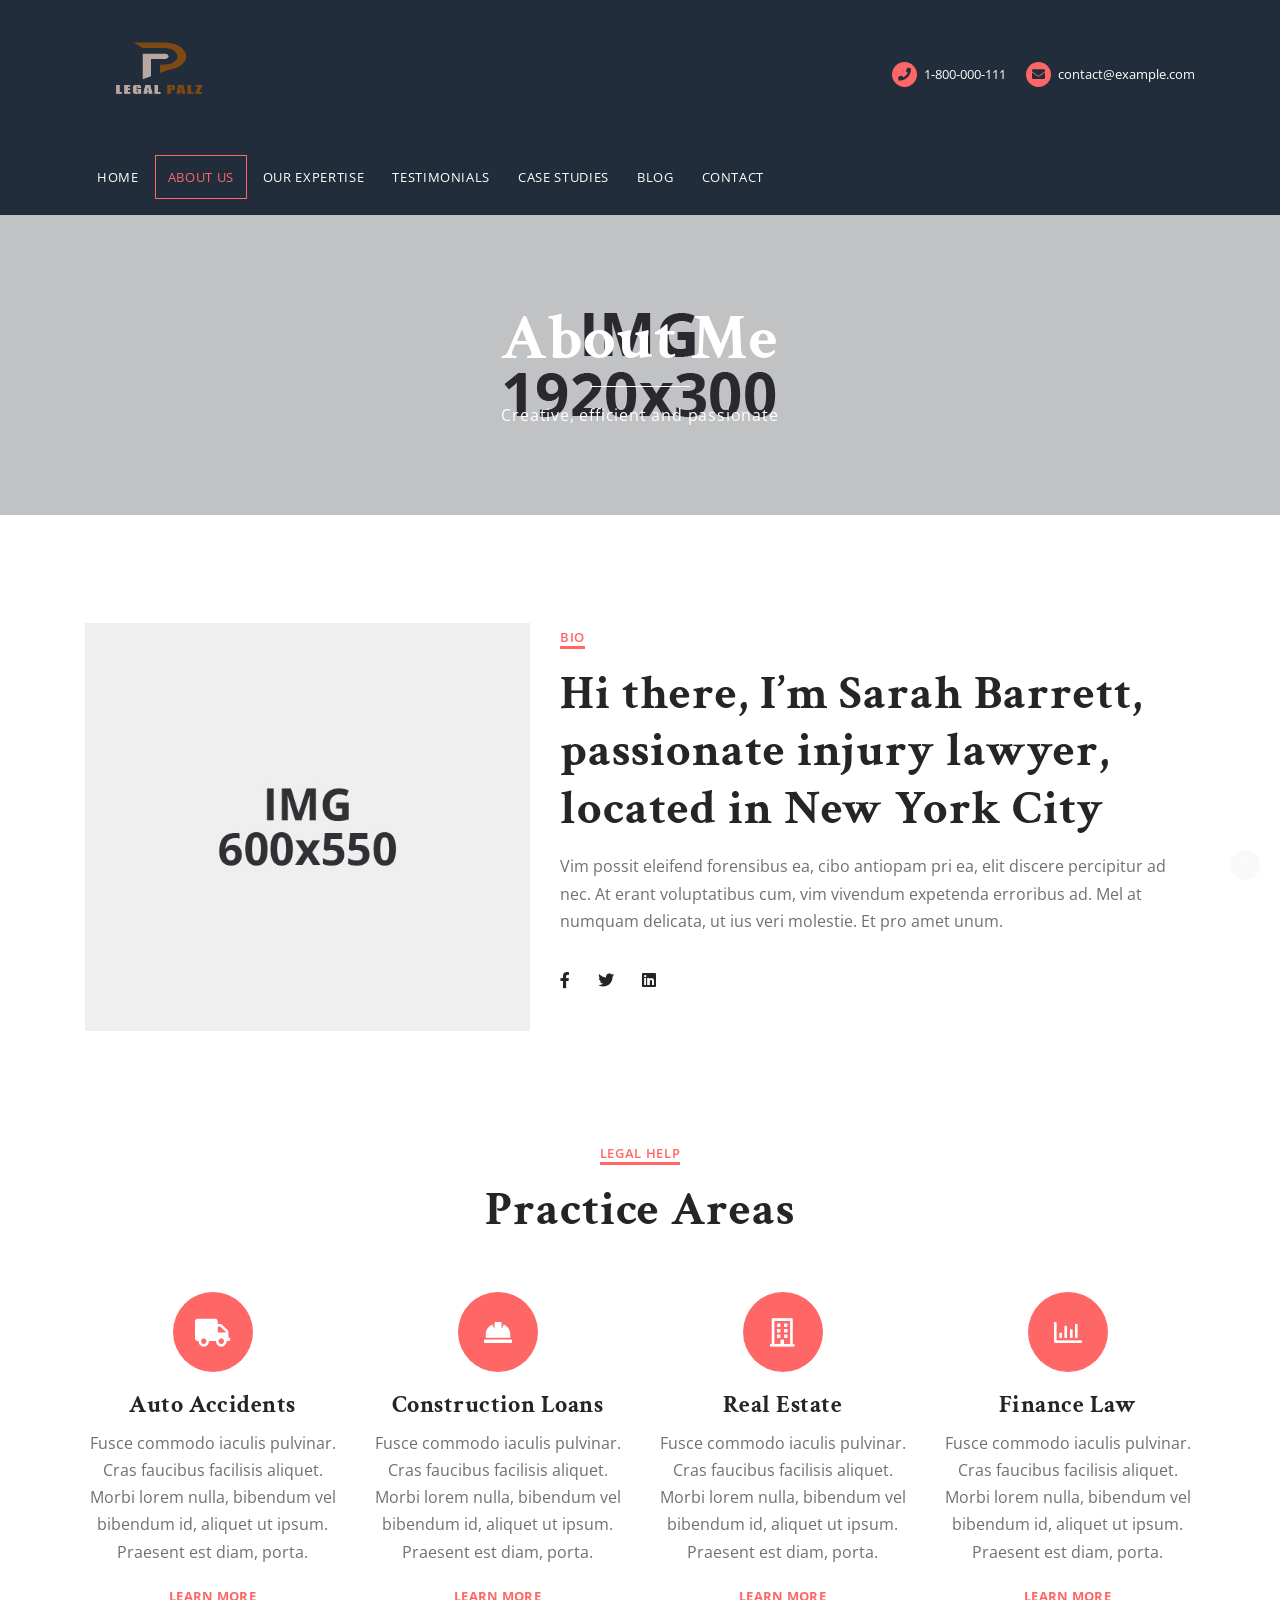
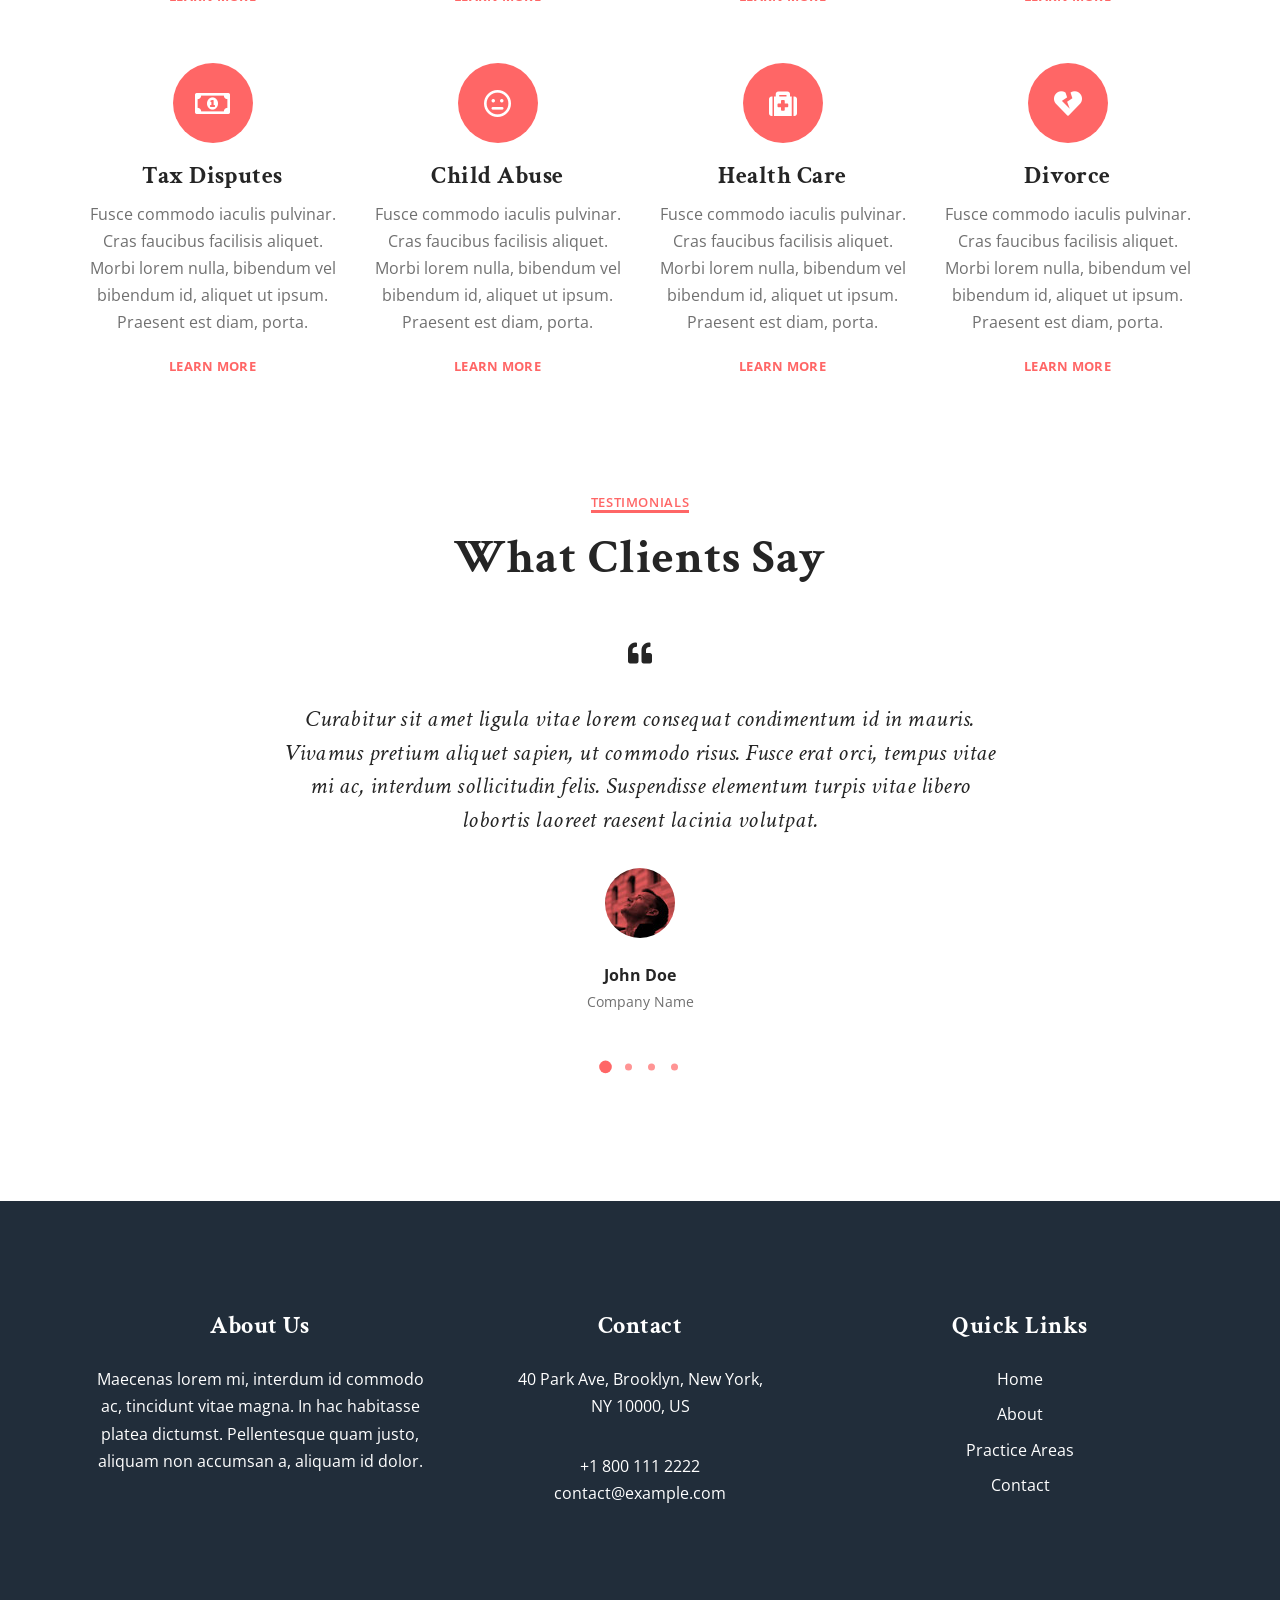
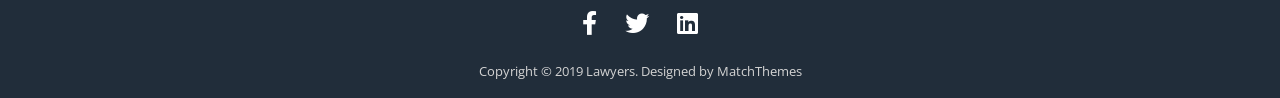
==== commit dd383c25: "made changes in logo and nav bar" ====
--- a/about-me.html
+++ b/about-me.html
@@ -27,94 +27,38 @@
 			<div class="modal-menu-container">
 				<div class="exit-mobile"> <span class="icon-bar1"></span> <span class="icon-bar2"></span></div>
 				<ul class="menu-mobile">
-					<li class="menu-item menu-item-has-children">
-						<a href="index.html" >Home</a>
-						<ul class="sub-menu">
-							<li class="menu-item"><a href="index.html" >Home 1</a></li>
-							<li class="menu-item"><a href="home-2.html">Home 2</a></li>
-							<li class="menu-item"><a href="home-3.html">Home 3</a></li>
-							<li class="menu-item"><a href="home-4.html">Home 4</a></li>
-							<li class="menu-item"><a href="home-video.html">Home Video</a></li>
-							<li class="menu-item"><a href="top-header-2.html">Top Header 2</a></li>
-							<li class="menu-item"><a href="top-header-3.html">Top Header 3</a></li>
+					<li >
+						<a href="index.html">Home</a>
+						
+					</li>
+					<li class="menu-item  current-menu-item">
+						<a href="about-me.html">About Us</a>
+						
+					</li>
+					<li>
+						<a href="practice-areas.html">Our Expertise</a>
+						
+							</li>
+							
+							
+							
 						</ul>
 					</li>
-					<li class="menu-item menu-item-has-children current-menu-item">
-						<a href="#">Pages</a>
-						<ul class="sub-menu">
-							<li class="menu-item current-menu-item"><a href="about-me.html">About Me</a></li>
-							<li class="menu-item"><a href="about-us.html">About Us</a></li>
-							<li class="menu-item"><a href="about-us-2.html">About Us 2</a></li>
-							<li class="menu-item"><a href="pricing.html">Pricing</a></li>
-							<li class="menu-item"><a href="gallery-1.html">Gallery</a></li>
-							<li class="menu-item"><a href="faq.html">FAQ</a></li>
-							<li class="menu-item"><a href="testimonials.html">Testimonials</a></li>
-						</ul>
-					</li>
-					<li class="menu-item menu-item-has-children">
-						<a href="practice-areas.html">Practice Areas</a>
-						<ul class="sub-menu">
-							<li class="menu-item menu-item-has-children">
-								<a href="practice-areas.html">Practice v1</a>
-								<ul class="sub-menu">
-									<li class="menu-item"><a href="practice-areas-2-cols.html">Practice v1 2 Cols</a></li>
-									<li class="menu-item"><a href="practice-areas-3-cols.html">Practice v1 3 Cols</a></li>
-									<li class="menu-item"><a href="practice-areas.html">Practice v1 4 Cols</a></li>
-								</ul>
-							</li>
-							<li class="menu-item menu-item-has-children">
-								<a href="practice-areas-v2-3-cols.html">Practice v2</a>
-								<ul class="sub-menu">
-									<li class="menu-item"><a href="practice-areas-v2-3-cols.html">Practice v2 3 Cols</a></li>
-									<li class="menu-item"><a href="practice-areas-v2-4-cols.html">Practice v2 4 Cols</a></li>
-								</ul>
-							</li>
-							<li class="menu-item menu-item-has-children">
-								<a href="practice-image-3-cols.html">Practice Image</a>
-								<ul class="sub-menu">
-									<li class="menu-item"><a href="practice-image-3-cols.html">Practice Image 3 Cols</a></li>
-									<li class="menu-item"><a href="practice-image-4-cols.html">Practice Image 4 Cols</a></li>
-								</ul>
-							</li>
-							<li class="menu-item"><a href="practice-single-page.html">Single Practice</a></li>
-						</ul>
-					</li>
-					<li class="menu-item menu-item-has-children">
-						<a href="attorneys.html">Attorneys</a>
-						<ul class="sub-menu">
-							<li class="menu-item"><a href="attorneys-2-cols.html">Attorneys 2 Cols</a></li>
-							<li class="menu-item"><a href="attorneys.html">Attorneys 3 Cols</a></li>
-							<li class="menu-item"><a href="attorneys-4-cols.html">Attorneys 4 Cols</a></li>
-							<li class="menu-item"><a href="attorneys-single-page.html">Single Attorney</a></li>
-						</ul>
-					</li>
-					<li class="menu-item menu-item-has-children">
+					<li class="current-menu-item">
+						<a href="attorneys.html">Testimonials</a>
+						
+					</li>
+					<li>
 						<a href="case-studies.html">Case Studies</a>
-						<ul class="sub-menu">
-							<li class="menu-item"><a href="case-studies-2-cols.html">Case Studies 2 Cols</a></li>
-							<li class="menu-item"><a href="case-studies-3-cols.html">Case Studies 3 Cols</a></li>
-							<li class="menu-item"><a href="case-studies.html">Case Studies 4 Cols</a></li>
-							<li class="menu-item"><a href="cases-single-page.html">Single Case</a></li>
-						</ul>
-					</li>
-					<li class="menu-item menu-item-has-children">
+						
+					</li>
+					<li>
 						<a href="blog.html">Blog</a>
-						<ul class="sub-menu">
-							<li class="menu-item"><a href="blog-list.html">Blog List</a></li>
-							<li class="menu-item"><a href="blog-classic.html">Blog Classic</a></li>
-							<li class="menu-item"><a href="blog.html">Blog Grid 2 Cols</a></li>
-							<li class="menu-item"><a href="blog-grid-3-cols.html">Blog Grid 3 Cols</a></li>
-							<li class="menu-item"><a href="blog-full-width.html">Blog Full Width</a></li>
-							<li class="menu-item"><a href="blog-single-post.html">Blog Single Post</a></li>
-						</ul>
-					</li>
-					<li class="menu-item menu-item-has-children">
+						
+					</li>
+					<li>
 						<a href="contact.html">Contact</a>
-						<ul class="sub-menu">
-							<li class="menu-item"><a href="contact.html">Contact 1</a></li>
-							<li class="menu-item"><a href="contact-2.html">Contact 2</a></li>
-							<li class="menu-item"><a href="contact-3.html">Contact 3</a></li>
-						</ul>
+						
 					</li>
 				</ul>
 			</div>
@@ -136,7 +80,7 @@
 		<header id="header-bar" class="header-1">
 			<div class="container">
 				<div class="header-wrap header-wrap1">
-					<div class="logo logo-1"><a href="index.html"><img class="img-fluid" src="images/logo.png" alt="Lawyers"></a></div>
+					<div class="logo logo-1"><a href="index.html"><img class="img-fluid" src="images/Legal Palz Logo.png" alt="Lawyers"></a></div>
 					<div class="header-contact">
 						<div class="header-info"><span class="info-circle"><i class="fa fa-phone"></i></span> 1-800-000-111</div>
 						<div class="header-info"><span class="info-circle"><i class="fa fa-envelope"></i></span> contact@example.com</div>
@@ -145,94 +89,33 @@
 				</div>
 				<div class="nav-holder nav-holder-1">
 					<ul class="menu-nav  menu-nav-1">
-						<li class="menu-item menu-item-has-children">
+						<li >
 							<a href="index.html" >Home</a>
-							<ul class="sub-menu">
-								<li class="menu-item"><a href="index.html" >Home 1</a></li>
-								<li class="menu-item"><a href="home-2.html">Home 2</a></li>
-								<li class="menu-item"><a href="home-3.html">Home 3</a></li>
-								<li class="menu-item"><a href="home-4.html">Home 4</a></li>
-								<li class="menu-item"><a href="home-video.html">Home Video</a></li>
-								<li class="menu-item"><a href="top-header-2.html">Top Header 2</a></li>
-								<li class="menu-item"><a href="top-header-3.html">Top Header 3</a></li>
-							</ul>
-						</li>
-						<li class="menu-item menu-item-has-children current-menu-item">
-							<a href="#">Pages</a>
-							<ul class="sub-menu">
-								<li class="menu-item current-menu-item"><a href="about-me.html">About Me</a></li>
-								<li class="menu-item"><a href="about-us.html">About Us</a></li>
-								<li class="menu-item"><a href="about-us-2.html">About Us 2</a></li>
-								<li class="menu-item"><a href="pricing.html">Pricing</a></li>
-								<li class="menu-item"><a href="gallery-1.html">Gallery</a></li>
-								<li class="menu-item"><a href="faq.html">FAQ</a></li>
-								<li class="menu-item"><a href="testimonials.html">Testimonials</a></li>
-							</ul>
-						</li>
-						<li class="menu-item menu-item-has-children">
-							<a href="practice-areas.html">Practice Areas</a>
-							<ul class="sub-menu">
-								<li class="menu-item menu-item-has-children">
-									<a href="practice-areas.html">Practice v1</a>
-									<ul class="sub-menu">
-										<li class="menu-item"><a href="practice-areas-2-cols.html">Practice v1 2 Cols</a></li>
-										<li class="menu-item"><a href="practice-areas-3-cols.html">Practice v1 3 Cols</a></li>
-										<li class="menu-item"><a href="practice-areas.html">Practice v1 4 Cols</a></li>
-									</ul>
-								</li>
-								<li class="menu-item menu-item-has-children">
-									<a href="practice-areas-v2-3-cols.html">Practice v2</a>
-									<ul class="sub-menu">
-										<li class="menu-item"><a href="practice-areas-v2-3-cols.html">Practice v2 3 Cols</a></li>
-										<li class="menu-item"><a href="practice-areas-v2-4-cols.html">Practice v2 4 Cols</a></li>
-									</ul>
-								</li>
-								<li class="menu-item menu-item-has-children">
-									<a href="practice-image-3-cols.html">Practice Image</a>
-									<ul class="sub-menu">
-										<li class="menu-item"><a href="practice-image-3-cols.html">Practice Image 3 Cols</a></li>
-										<li class="menu-item"><a href="practice-image-4-cols.html">Practice Image 4 Cols</a></li>
-									</ul>
-								</li>
-								<li class="menu-item"><a href="practice-single-page.html">Single Practice</a></li>
-							</ul>
-						</li>
-						<li class="menu-item menu-item-has-children">
-							<a href="attorneys.html">Attorneys</a>
-							<ul class="sub-menu">
-								<li class="menu-item"><a href="attorneys-2-cols.html">Attorneys 2 Cols</a></li>
-								<li class="menu-item"><a href="attorneys.html">Attorneys 3 Cols</a></li>
-								<li class="menu-item"><a href="attorneys-4-cols.html">Attorneys 4 Cols</a></li>
-								<li class="menu-item"><a href="attorneys-single-page.html">Single Attorney</a></li>
-							</ul>
-						</li>
-						<li class="menu-item menu-item-has-children">
+							
+						</li>
+						<li class="menu-item  current-menu-item">
+							<a href="about-me.html">About Us</a>
+							
+						</li>
+						<li>
+							<a href="practice-areas.html">Our Expertise</a>
+							
+						</li>
+						<li>
+							<a href="attorneys.html">testimonials</a>
+							
+						</li>
+						<li>
 							<a href="case-studies.html">Case Studies</a>
-							<ul class="sub-menu">
-								<li class="menu-item"><a href="case-studies-2-cols.html">Case Studies 2 Cols</a></li>
-								<li class="menu-item"><a href="case-studies-3-cols.html">Case Studies 3 Cols</a></li>
-								<li class="menu-item"><a href="case-studies.html">Case Studies 4 Cols</a></li>
-								<li class="menu-item"><a href="cases-single-page.html">Single Case</a></li>
-							</ul>
-						</li>
-						<li class="menu-item menu-item-has-children">
+							
+						</li>
+						<li>
 							<a href="blog.html">Blog</a>
-							<ul class="sub-menu">
-								<li class="menu-item"><a href="blog-list.html">Blog List</a></li>
-								<li class="menu-item"><a href="blog-classic.html">Blog Classic</a></li>
-								<li class="menu-item"><a href="blog.html">Blog Grid 2 Cols</a></li>
-								<li class="menu-item"><a href="blog-grid-3-cols.html">Blog Grid 3 Cols</a></li>
-								<li class="menu-item"><a href="blog-full-width.html">Blog Full Width</a></li>
-								<li class="menu-item"><a href="blog-single-post.html">Blog Single Post</a></li>
-							</ul>
-						</li>
-						<li class="menu-item menu-item-has-children">
+							
+						</li>
+						<li>
 							<a href="contact.html">Contact</a>
-							<ul class="sub-menu">
-								<li class="menu-item"><a href="contact.html">Contact 1</a></li>
-								<li class="menu-item"><a href="contact-2.html">Contact 2</a></li>
-								<li class="menu-item"><a href="contact-3.html">Contact 3</a></li>
-							</ul>
+						
 						</li>
 					</ul>
 				</div>
--- a/style.css
+++ b/style.css
@@ -797,7 +797,8 @@
 }
 
 .logo img {
-	width: 200px;
+	width: 150px;
+	height: 120px;
 	vertical-align: baseline;
 }
 
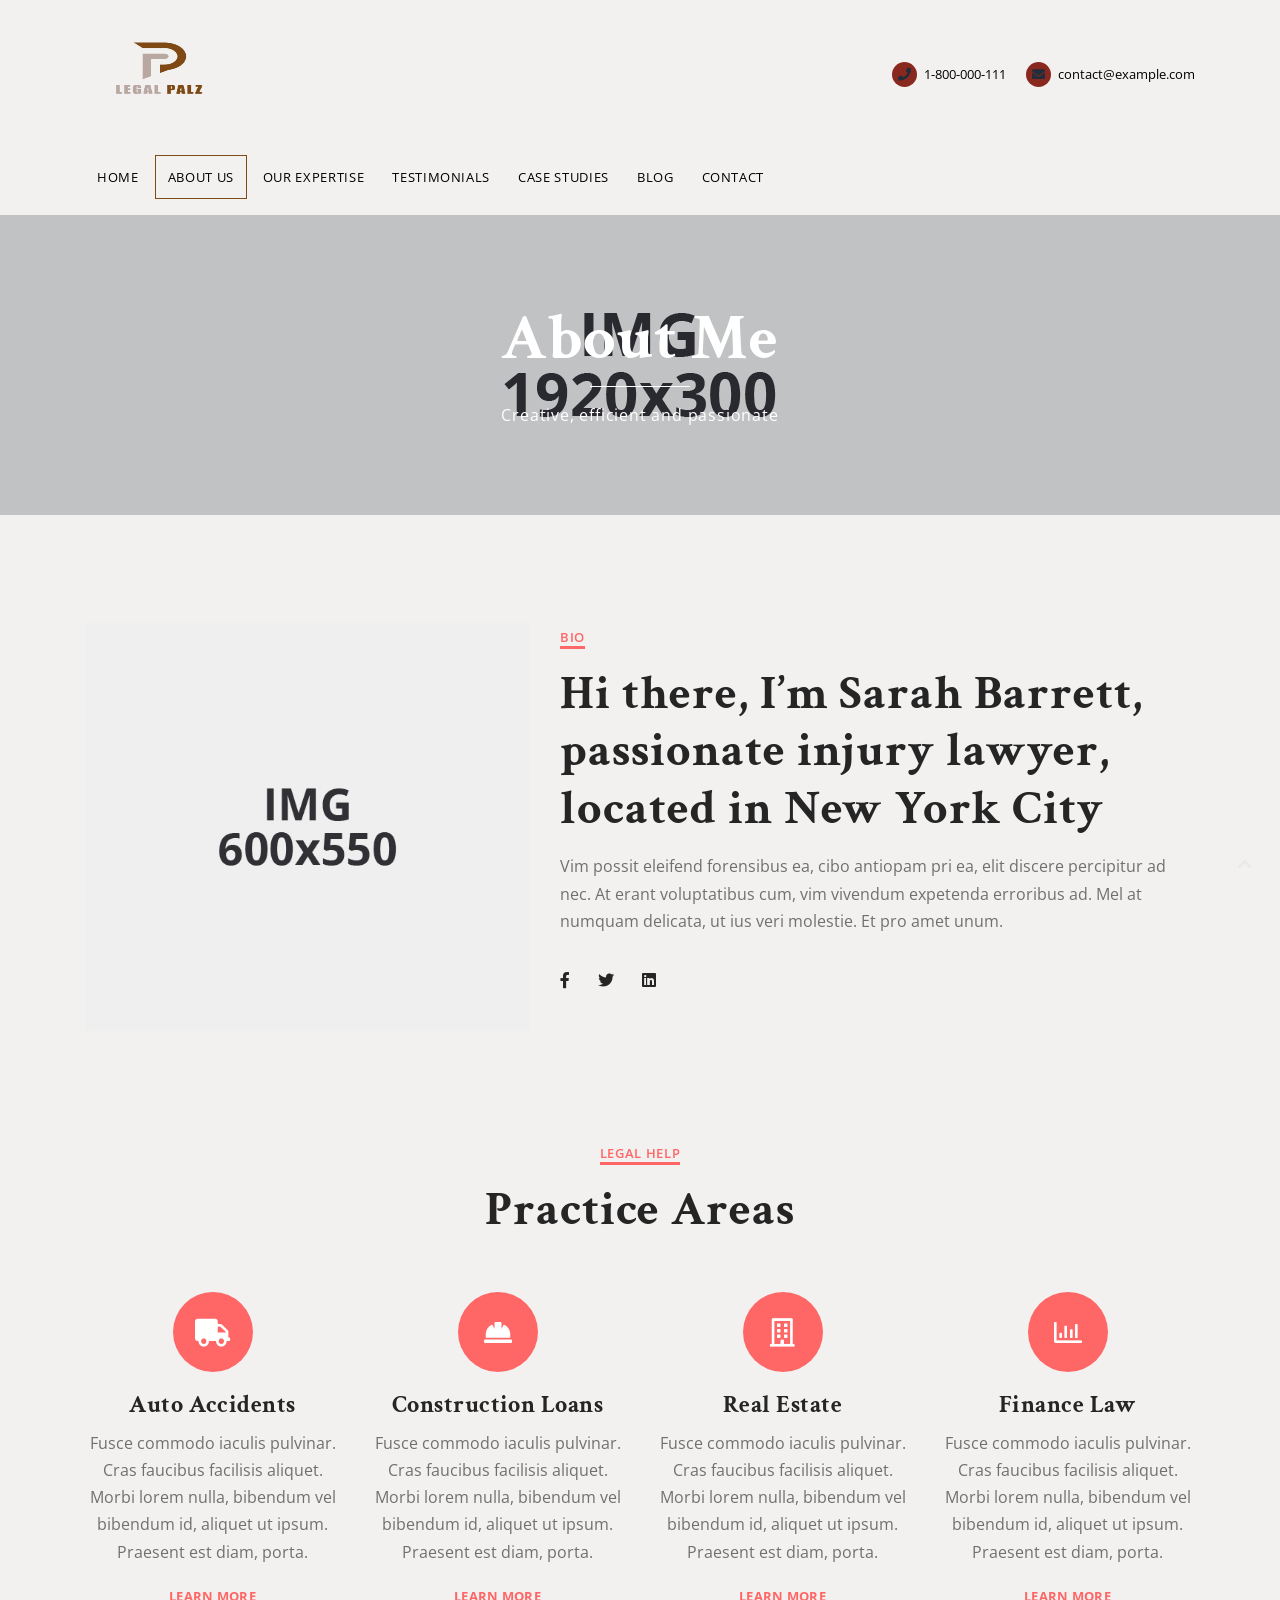
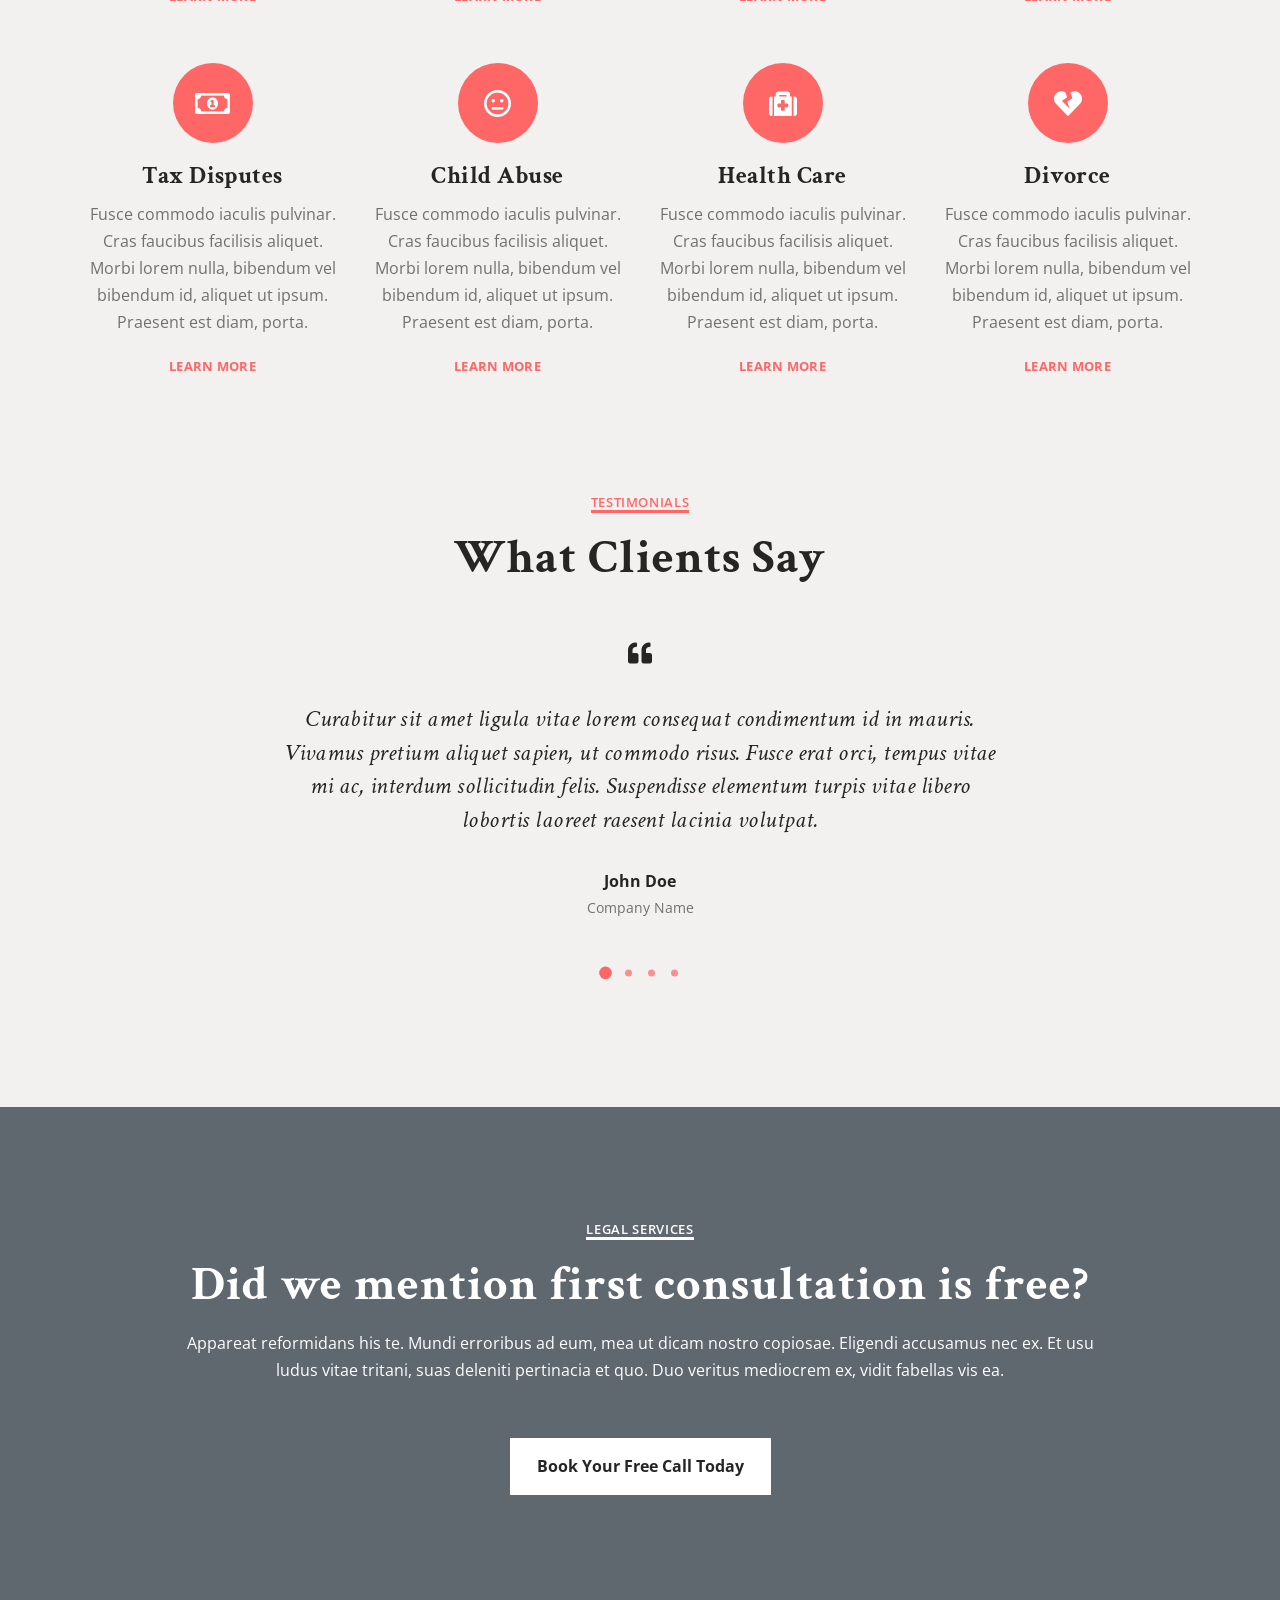
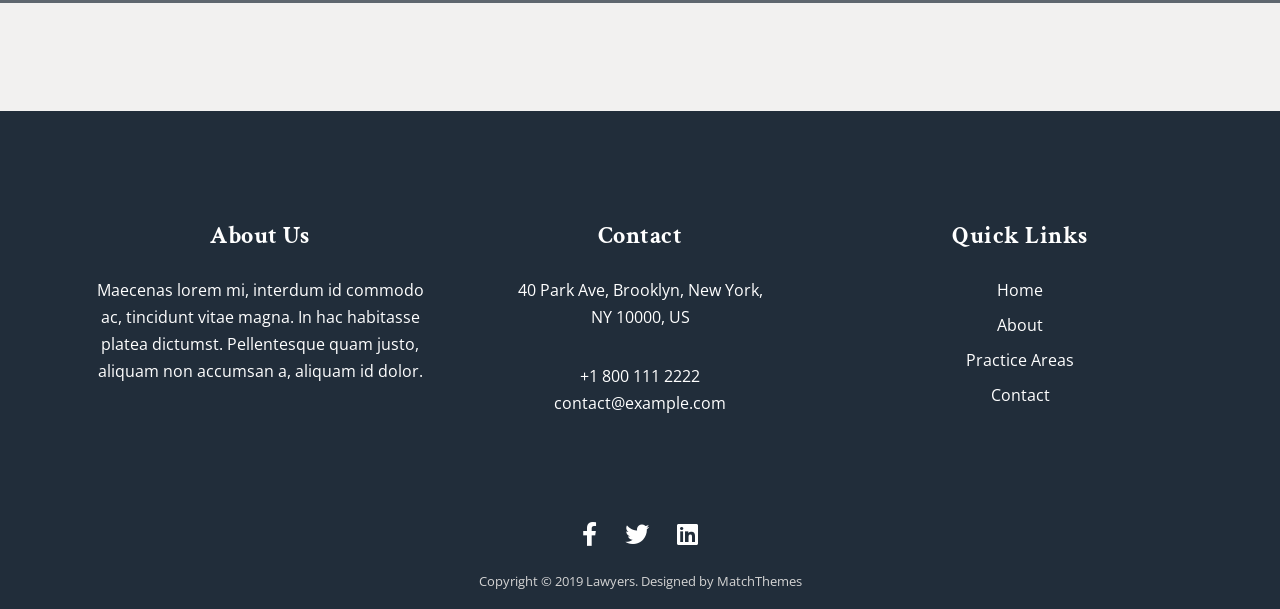
==== commit 192f7de1: "made changes" ====
--- a/about-me.html
+++ b/about-me.html
@@ -272,7 +272,6 @@
 										<i class="fas fa-quote-left"></i>
 										<h5>Curabitur sit amet ligula vitae lorem consequat condimentum id in mauris. Vivamus pretium aliquet sapien, ut commodo risus. Fusce erat orci, tempus vitae mi ac, interdum sollicitudin felis. Suspendisse elementum turpis vitae libero lobortis laoreet raesent lacinia volutpat.</h5>
 									</div>
-									<div class="testimonial-client"> <img src="images/testimonials/client-1.jpg" alt=""></div>
 									<div class="client-name">John Doe</div>
 									<div class="client-company">Company Name</div>
 								</div>
@@ -281,7 +280,7 @@
 										<i class="fas fa-quote-left"></i>
 										<h5>Sed sodales, odio eget adipiscing mattis, sapien purus dapibus felis, sit amet mollis velit dolor eu lorem. Vivamus condimentum nunc a quam lobortis tempus. Integer porttitor, elit vestibulum facilisis accumsan, tortor nisl volutpat sem, ac laoreet ligula metus ut felis.</h5>
 									</div>
-									<div class="testimonial-client"> <img src="images/testimonials/client-2.jpg" alt=""></div>
+									
 									<div class="client-name">Giulia Doe</div>
 									<div class="client-company">Company Name</div>
 								</div>
@@ -290,7 +289,7 @@
 										<i class="fas fa-quote-left"></i>
 										<h5>Cras eu nibh non dui mattis pretium id vitae erat. Quisque justo nisi, malesuada eget lorem ac, posuere dictum justo. Vestibulum vitae scelerisque ante. Duis at mi vel odio fermentum accumsan at nec massa. Donec id velit porta, mattis lorem vitae, convallis nunc.</h5>
 									</div>
-									<div class="testimonial-client"> <img src="images/testimonials/client-3.jpg" alt=""></div>
+									
 									<div class="client-name">Paul Doe</div>
 									<div class="client-company">Company Name</div>
 								</div>
@@ -299,7 +298,7 @@
 										<i class="fas fa-quote-left"></i>
 										<h5>Proin at venenatis dui. Morbi posuere ullamcorper libero in posuere. Proin quis est consectetur, varius diam ut, fringilla orci. Nunc ac lacus id ligula egestas ultricies nec id odio. Maecenas lectus mauris, ultricies ac aliquet at, fermentum eget leo.</h5>
 									</div>
-									<div class="testimonial-client"> <img src="images/testimonials/client-4.jpg" alt=""></div>
+									
 									<div class="client-name">Mary Doe</div>
 									<div class="client-company">Company Name</div>
 								</div>
@@ -313,6 +312,21 @@
 		</section>
 		<!-- /SECTION 3-->
 		</div>
+
+		<section class="parallax section-holder" style="background-image:url('images/about/bg1.jpg');">
+			<div class="container parallax-content">
+				<div class="row">
+					<div class="col-lg-10 offset-lg-1 alignc">
+						<span class="heading-subtitle white">Legal Services</span>
+						<h2 class="margin-b16">Did we mention first consultation is free?</h2>
+						<p>Appareat reformidans his te. Mundi erroribus ad eum, mea ut dicam nostro copiosae. Eligendi accusamus nec ex. Et usu ludus vitae tritani, suas deleniti pertinacia et quo. Duo veritus mediocrem ex, vidit fabellas vis ea.</p>
+						<div class="view-more view-more-white margin-t54 alignc"><a href="contact.html">Book Your Free Call Today</a></div>
+					</div>
+				</div>
+				<!-- /row -->
+			</div>
+			<!-- /container -->
+		</section>
 		<!-- /PAGE CONTENT -->
 		<!-- FOOTER -->
 		<footer id="footer-var2">
--- a/style.css
+++ b/style.css
@@ -67,7 +67,9 @@
 img {
 	border: 0;
 }
-
+body{
+	background-color: #f2f1f0;
+}
 address,
 caption,
 cite,
@@ -273,6 +275,7 @@
 	font-family: Open Sans;
 	font-size: 16px;
 	color: #707070;
+	background-color: #f2f1f0;
 }
 
 p {
@@ -617,7 +620,7 @@
 .lawyer-title a:hover,
 .heading-subtitle,
 .list-items li:before {
-	color: #ff6666;
+	color: #804b15;
 }
 
 .page-head,
@@ -643,7 +646,7 @@
 .meta-categ a,
 .tags-single-page a,
 .practice-circle {
-	background-color: #ff6666;
+	background-color: #89281f;
 }
 
 .practice-item,
@@ -676,7 +679,7 @@
 .menu-nav ul,
 .scrollup i,
 .mobile-menu-holder {
-	background: #212D3A;
+	background: #f2f1f0;
 }
 
 .header-info .fa-phone,
@@ -716,7 +719,7 @@
 
 .menu-nav li a,
 .menu-mobile li a {
-	color: #ffffff;
+	color: #000;
 }
 
 .menu-nav li a:hover,
@@ -728,8 +731,8 @@
 
 .menu-nav li.current-menu-item>a,
 .menu-nav>li.current-menu-ancestor>a {
-	color: #ff6666;
-	border: 1px solid #ff6666;
+	color: #000;
+	border: 1px solid #804b15;
 }
 
 .menu-nav>li.current-menu-ancestor .sub-menu li.current-menu-ancestor>a,
@@ -787,7 +790,7 @@
 }
 
 #header-bar {
-	color: #fff;
+	color: #000;
 }
 
 .logo {
@@ -1517,7 +1520,7 @@
 
 .icon-box-icon{
 	font-size: 32px;
-	color: #ff6666;
+	color: brown;
 	margin-right: 16px;
 }
 
@@ -1721,7 +1724,7 @@
 .practice-item {
 	padding: 24px;
 	margin-bottom: 32px;
-	border: 5px solid #ff6666;
+	border-radius:60px;
 }
 
 .practice-items-holder a:hover {
